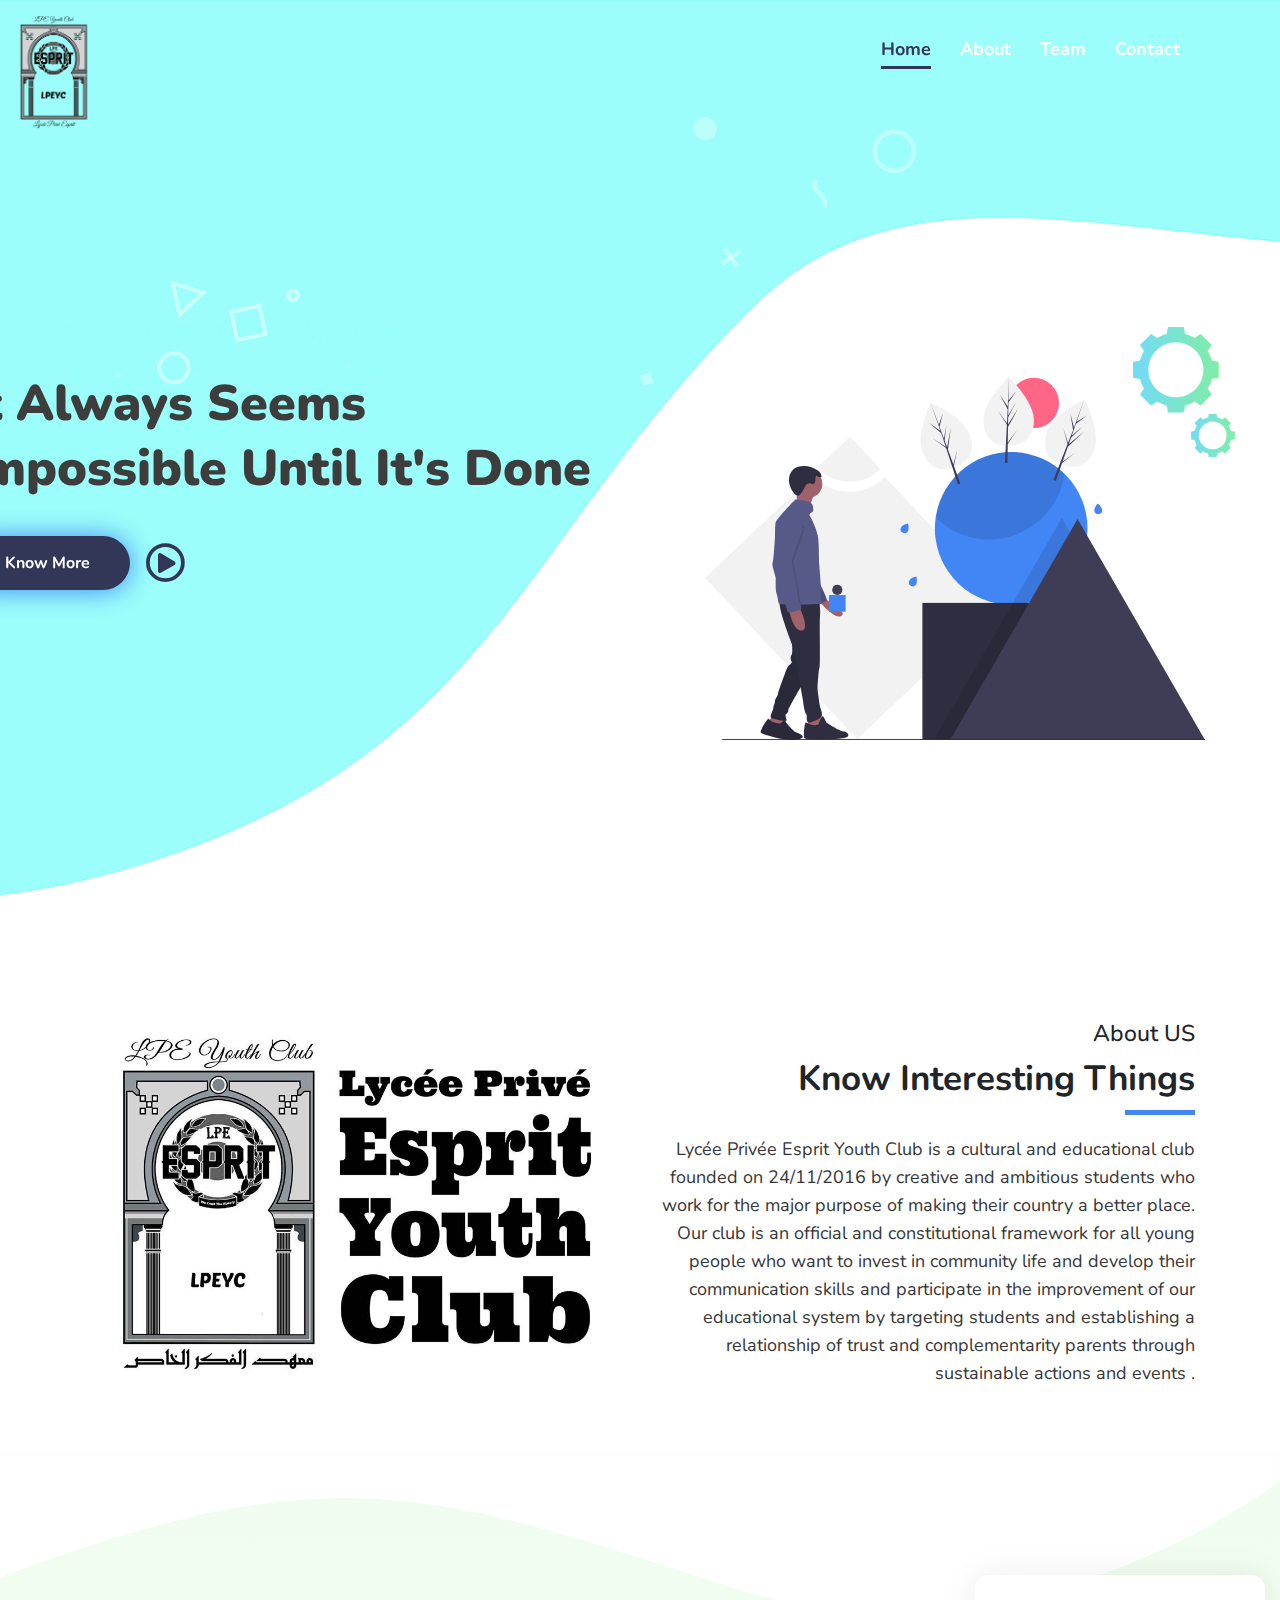
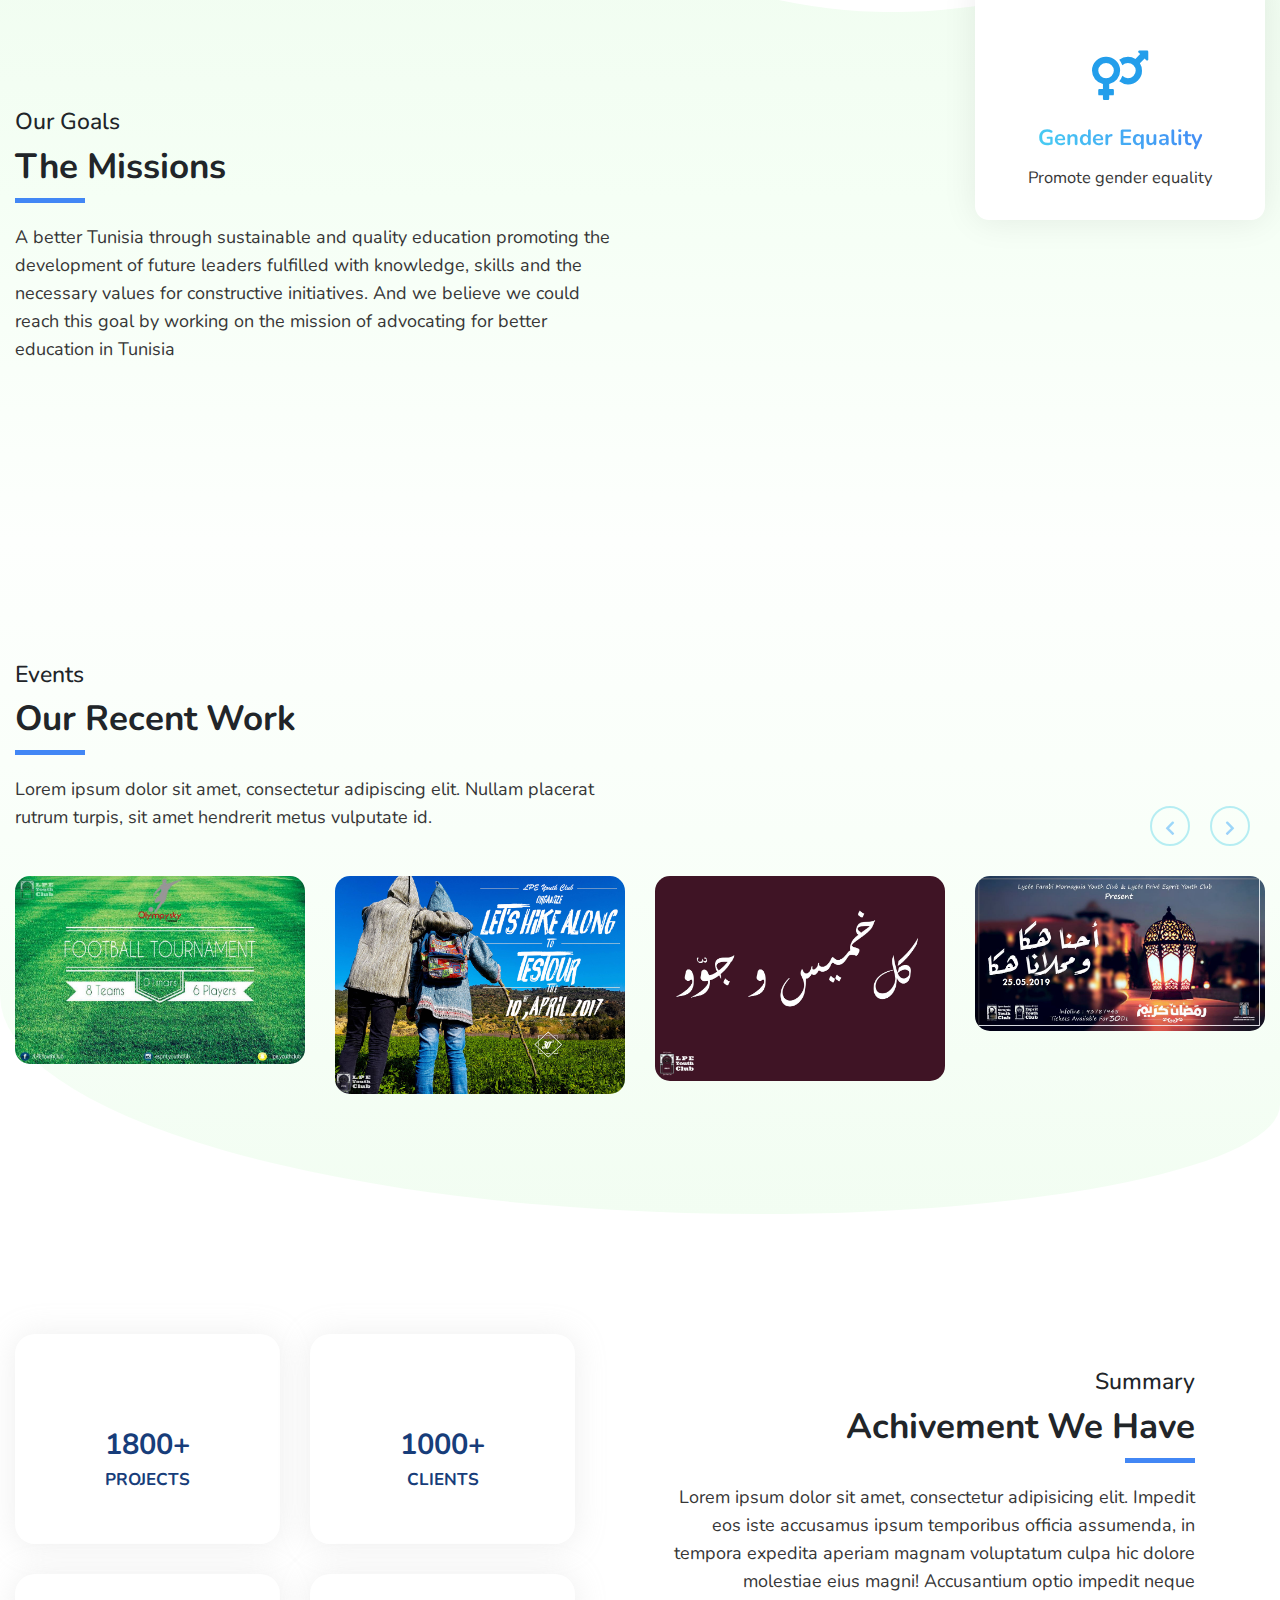
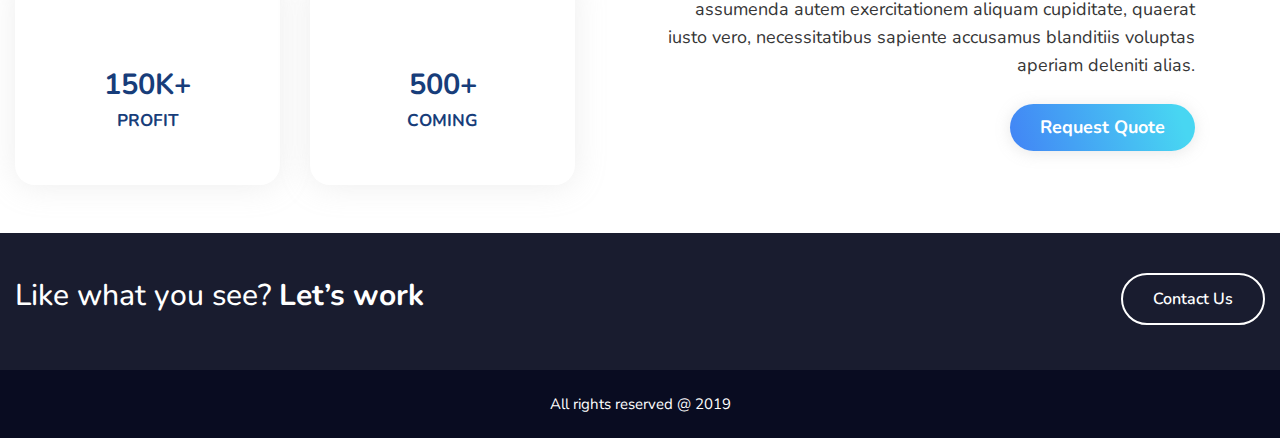
==== index.html @ d7cbd098 "First init" ====
<!doctype html>
<html lang="ZXX">

<head>
	<title>Lycée Privé ESPRIT Youth Club</title>
	<!-- Required meta tags -->
	<meta charset="utf-8">
	<meta name="viewport" content="width=device-width, initial-scale=1, shrink-to-fit=no">
	<meta name=description content="">
	<meta name=author content="">
	<link rel="icon" href="img/official/youth.jpg" type="image/png">
	<!-- Bootstrap CSS -->
	<link rel="stylesheet" href="css/bootstrap.min.css">
	<!-- Fontawesome CSS -->
	<link rel="stylesheet" href="https://use.fontawesome.com/releases/v5.2.0/css/all.css">
	<!-- Google Font -->
	<link href="https://fonts.googleapis.com/css?family=Nunito:400,700,900&display=swap" rel="stylesheet">
	<!-- Meanmenu css -->
	<link rel="stylesheet" href="css/meanmenu.css">
	<!-- Magnific css -->
	<script src="https://kit.fontawesome.com/4bcc59fdb7.js" crossorigin="anonymous"></script>
	<link rel="stylesheet" href="css/magnific-popup.min.css">
	<!-- Animation CSS -->
	<link href="css/aos.min.css" rel="stylesheet">
	<!-- Slick Carousel CSS -->
	<link href="css/slick.css" rel="stylesheet">
	<!-- Main CSS -->
	<link rel="stylesheet" href="style.css">
	<link rel="stylesheet" href="css/responsive.css">
</head>

<body>
	<!--[if lt IE 8]>
<p class="browserupgrade">You are using an <strong>outdated</strong> browser. Please <a href="http://browsehappy.com/">upgrade your browser</a> to improve your experience.</p>
<![endif]-->

	<!--  Preloader Start
========================-->
	<div id='preloader'>
		<div id='status'>
			<img src='img/loading.gif' alt='LOADING....!!!!!' />
		</div>
	</div>

	<!--=========== Main Header area ===============-->
	<header id="home">
		<div class="main-navigation">
			<div class="container">
				<div class="row">
					<!-- logo-area-->
					<div class="col-xl-2 col-lg-3 col-md-3">
						<div class="logo-area">
							<a href="index.html"><img src="img/logo.webp" alt=""></a>
						</div>
					</div>
					<!-- mainmenu-area-->
					<div class="col-xl-10 col-lg-9 col-md-9">
						<div class="main-menu f-right">
							<nav id="mobile-menu">
								<ul>
									<li>
										<a class="current" href="index.html">home</a>
									</li>
									<li>
										<a href="about-us.html">about</a>
									</li>
									<li>
										<a href="team.html">team</a>
									</li>
									<!-- dropdown menu-area-->
									<li>
										<a href="contact.html">contact</a>
									</li>
								</ul>
							</nav>
						</div>
						<!-- mobile menu-->
						<div class="mobile-menu"></div>
						<!--Search-->
						
					</div>
				</div>
			</div>
		</div>
	</header>
	<!-- =========Header Content Area=========== -->
	<section>
		<div class="header-content-area">
			<div class="container">
				<!--header pattern-->
				<div class="header-pattern-1">
					<img src="img/header-pattern-1.png" alt="">
				</div>
				<div class="header-pattern-2">
					<img src="img/header-pattern2.png" alt="">
				</div>
				<div class="header-animation-area">
					<div class="row">
						<div class="col-xl-12 col-lg-12 col-md-12">
							<!--header text-->
							<div class="intro-text">
								<h1 data-aos="slide-right" data-aos-anchor-placement="top-bottom" data-aos-delay="700" data-aos-duration="1200">It Always Seems<br>Impossible Until it's Done</h1>
								<div class="learnmore" data-aos="fade-in" data-aos-anchor-placement="top-bottom" data-aos-delay="1500" data-aos-duration="1200">
									<a href="#about" class="skill-btn">know more</a>
									<div class="learnmore2">
										<a href="https://www.youtube.com/watch?v=IMbG5et2pZw" class="skill-btn-youtube popup-youtube"><i class="far fa-play-circle"></i></a>
									</div>
								</div>
							</div>
						</div>
						<!--header artwork-->
						<div class="header-1-artwork">
							<div class="layer">
								<img src="img/official/home.svg" id="home" alt="">
								<div class="layer-3">
									<img src="img/spin.png" alt="">
								</div>
							</div>
						</div>
					</div>
				</div>
			</div>
		</div>
	</section>
	<!-- =========About Us Area=========== -->
	<section>
		<div class="home-about-area" id="about">
			<div class="container">
				<div class="row">
					<!--about image-->
					<div class="col-xl-6 col-lg-6 col-md-6">
						<div class="home-about-image">
							<img src="img/official/youth.jpg" alt="">
						</div>
					</div>
					<!--about text-->
					<div class="col-xl-6 col-lg-6 col-md-6">
						<div class="section-heading-1 home-about-text">
							<h4>About US</h4>
							<h3>Know interesting things</h3>
							<p>Lycée Privée Esprit Youth Club is a cultural and educational club founded on 24/11/2016 by creative and ambitious students who work for the major purpose of making their country a better place. Our club is an official and constitutional framework for all young people who want to invest in community life and develop their communication skills and participate in the improvement of our educational system by targeting students and establishing a relationship of trust and complementarity parents through sustainable actions and events . </p>
							<div class="e-pattern">
								<img src="img/expertise/e-pattern.png" alt="">
							</div>
						</div>
					</div>
				</div>
			</div>
		</div>
	</section>
	<!-- =========Service Area=========== -->
	<section>
		<div class="services-area">
			<svg id="curve" data-name="layer 1" xmlns="http://www.w3.org/2000/svg" viewbox="0 0 1416.99 174.01">
				<path class="cls-1" d="M0,280.8S283.66,59,608.94,163.56s437.93,150.57,808,10.34V309.54H0V280.8Z" transform="translate(0 -135.53)" />
			</svg>
			<div class="container">
				<div class="row">
					<div class="col-xl-6 col-lg-6 col-md-5 d-flex align-items-center">
						<!--service heading text-->
						<div class="section-heading-2 section-heading-2-p">
							<h4>our goals</h4>
							<h3>The missions</h3>
							<p>A better Tunisia through sustainable and quality education promoting the development of future leaders fulfilled with knowledge, skills and the necessary values for constructive initiatives. And we believe we could reach this goal by working on the mission of advocating for better education in Tunisia</p>
						</div>
					</div>
					<div class="col-xl-6 col-lg-6 col-md-7">
						<div class="row">
							<!--service box-->
							<div class="col-xl-6 col-lg-6 col-md-6 col-sm-6 d-flex align-items-center">
								<div class="single-service" data-aos="fadein" data-aos-anchor-placement="top-bottom" data-aos-delay="100" data-aos-duration="1000">
									<div class="service-icon">
										<i class="fas fa-book-open" style="font-size: 50px; color: #239eeb;"></i>									
									</div>
									<br>
									<div class="service-text">
										<h3>Quality Education</h3>
										<p>Soliciting diversity and innovation in the education system.</p>
									</div>
									<div class="servive-p-1">
										<img src="img/service/service-p-1.png" alt="">
									</div>
								</div>
							</div>
							<div class="col-xl-6 col-lg-6 col-md-6 col-sm-6 margin-top-sb-30">
								<div class="row">
									<!--service box-->
									<div class="col-xl-12">
										<div class="single-service">
											<div class="service-icon">
												<i class="fas fa-venus-mars" style="font-size: 50px; color: #239eeb;"></i>											
											</div>
											<br>
											<div class="service-text">
												<h3>Gender Equality</h3>
												<p>Promote gender equality</p>
											</div>
										</div>
									</div>
									<!--service box-->
									<div class="col-xl-12">
										<div class="single-service service-mt-30" data-aos="fadein" data-aos-anchor-placement="top-bottom" data-aos-delay="300" data-aos-duration="1000">
											<div class="service-icon">
												<i class="fas fa-equals" style="font-size: 50px; color: #239eeb;"></i>											
											</div>
											<br>
											<div class="service-text">
												<h3>Reduced Inequalities</h3>
												<p>Support equal opportunities</p>
											</div>
											<div class="servive-p-2">
												<img src="img/service/service-p-3.png" alt="">
											</div>
										</div>
									</div>
								</div>
							</div>
						</div>
					</div>
				</div>
			</div>
		</div>
	</section>
	<!-- =========Portfolio Area=========== -->
	<section>
		<div class="portfolio-area">
			<div class="container">
				<div class="row">
					<div class="col-xl-6 col-lg-6 col-md-6">
						<!--portfolio heading text-->
						<div class="section-heading-2 portfolio-pattern">
							<h4>Events</h4>
							<h3>Our Recent Work</h3>
							<p>Lorem ipsum dolor sit amet, consectetur adipiscing elit. Nullam placerat rutrum turpis, sit amet hendrerit metus vulputate id.</p>
							<div class="p-pattern">
								<img src="img/portfolio/p-pattern.png" alt="">
							</div>
						</div>
					</div>
				</div>
				<div class="row portfolio-item-slider">
					<!--single potfolio item-->
					<div class="single-portfolio-item">
						<img src="img/events/event1.jpg" alt="">
						<div class="portfolio-item-content">
							<div class="item-icon">
								<a href="https://www.facebook.com/events/1838899499683611/" target="_blank"><i class="fas fa-link"></i></a>
							</div>
							<div class="item-text">
								<h5>Football Tournament</h5>
							</div>
						</div>
					</div>
					<!--single potfolio item-->
					<div class="single-portfolio-item">
						<img src="img/events/event2.jpg" alt="">
						<div class="portfolio-item-content">
							<div class="item-icon">
								<a href="https://www.facebook.com/events/231874370618106/" target="_blank"><i class="fas fa-link"></i></a>
							</div>
							<div class="item-text">
								<h5>Hike Along</h5>
							</div>
						</div>
					</div>
					<!--single potfolio item-->
					<div class="single-portfolio-item">
						<img src="img/events/event3.jpg" alt="">
						<div class="portfolio-item-content">
							<div class="item-icon">
								<a href="https://www.facebook.com/events/1921710344825342/" target="_blank"><i class="fas fa-link"></i></a>
							</div>
							<center>
							<div class="item-text">
								<h5>كل خميس وجوو</h5>
							</div>
						</center>
						</div>
					</div>
					<!--single potfolio item-->
					<div class="single-portfolio-item">
						<img src="img/events/event5.jpg" alt="">
						<div class="portfolio-item-content">
							<div class="item-icon">
								<a href="https://www.facebook.com/events/2164615283587567/" target="_blank"><i class="fas fa-link"></i></a>
							</div>
							<div class="item-text">
								<h5>أحنا هكا و محلانا هكا</h5>
							</div>
						</div>
					</div>
					<!--single potfolio item-->
					<div class="single-portfolio-item">
						<img src="img/events/event1.jpg" alt="">
						<div class="portfolio-item-content">
							<div class="item-icon">
								<a href="https://www.facebook.com/events/1838899499683611/" target="_blank"><i class="fas fa-link"></i></a>
							</div>
							<div class="item-text">
								<h5>Football Tournament</h5>
							</div>
						</div>
					</div>
					<!--single potfolio item-->
					<div class="single-portfolio-item">
						<img src="img/events/event2.jpg" alt="">
						<div class="portfolio-item-content">
							<div class="item-icon">
								<a href="https://www.facebook.com/events/231874370618106/" target="_blank"><i class="fas fa-link"></i></a>
							</div>
							<div class="item-text">
								<h5>Hike Along</h5>
							</div>
						</div>
					</div>
					<!--single potfolio item-->
					<div class="single-portfolio-item">
						<img src="img/events/event3.jpg" alt="">
						<div class="portfolio-item-content">
							<div class="item-icon">
								<a href="https://www.facebook.com/events/1921710344825342/" target="_blank"><i class="fas fa-link"></i></a>
							</div>
							<center>
								<div class="item-text">
									<h5>كل خميس وجوو</h5>
								</div>
							</center>
						</div>
					</div>
					<!--single potfolio item-->
					<div class="single-portfolio-item">
						<img src="img/events/event5.jpg" alt="">
						<div class="portfolio-item-content">
							<div class="item-icon">
								<a href="https://www.facebook.com/events/2164615283587567/" target="_blank"><i class="fas fa-link"></i></a>
							</div>
							<div class="item-text">
								<h5>أحنا هكا و محلانا هكا</h5>
							</div>
						</div>
					</div>
				</div>
			</div>
		</div>
	</section>		
	<!-- =========Counter Area=========== -->
	<section>
		<div class="main-counter-area">
			<div class="container">
				<div class="row">
					<div class="col-xl-6">
						<div class="row counter-area-small">
							<!-- single-coutdown-->
							<div class="col-xl-6 col-lg-6 col-md-6 col-sm-6 single-count-item-mb">
								<div class="single-count-area"><img src="img/counter/manager.png" alt=""> <br> <span class="counter">1800</span><span>+</span>
									<p>projects</p>
								</div>
							</div>
							<!-- single-coutdown-->
							<div class="col-xl-6 col-lg-6 col-md-6 col-sm-6 single-count-item-mb">
								<div class="single-count-area"><img src="img/counter/chart.png" alt=""><br><span class="counter">1000</span><span>+</span>
									<p>clients</p>
								</div>
							</div>
							<!-- single-coutdown-->
							<div class="col-xl-6 col-lg-6 col-md-6 col-sm-6">
								<div class="single-count-area"> <img src="img/counter/coin.png" alt=""> <br> <span class="counter">150</span><span>k+</span>
									<p>profit</p>
								</div>
							</div>
							<!-- single-coutdown-->
							<div class="col-xl-6 col-lg-6 col-md-6 col-sm-6 margin-top-sb-30">
								<div class="single-count-area"> <img src="img/counter/theme.png" alt=""> <br> <span class="counter">500</span><span>+</span>
									<p>coming</p>
								</div>
							</div>
						</div>
					</div>
					<!-- section heading text-->
					<div class="col-xl-6 d-flex align-items-center">
						<div class="section-heading-1 home-counter-text">
							<h4>Summary</h4>
							<h3>Achivement we have</h3>
							<p>Lorem ipsum dolor sit amet, consectetur adipisicing elit. Impedit eos iste accusamus ipsum temporibus officia assumenda, in tempora expedita aperiam magnam voluptatum culpa hic dolore molestiae eius magni! Accusantium optio impedit neque assumenda autem exercitationem aliquam cupiditate, quaerat iusto vero, necessitatibus sapiente accusamus blanditiis voluptas aperiam deleniti alias.</p>
							<div class="section-button">
								<a href="#">Request quote</a>
							</div>
							<div class="e-pattern">
								<img src="img/expertise/e-pattern.png" alt="">
							</div>
						</div>
					</div>
				</div>
			</div>
		</div>
	</section>
	<!-- =========Testimonial Area=========== -->
	<!-- <section>
		<div class="testimonial-area">
			<div class="container">
				<div class="row">
					<div class="col-xl-12">
						<div class="section-heading-3">
							<h4>Testimonial</h4>
							<h3>What people say</h3>
						</div>
					</div>
				</div>
				<div class="row testimonial-slider">
					<div class="single-testimonial d-flex align-items-center">
						<div class="left-content">
							<div class="quotation">
								<img src="img/client/qoute.png" alt="">
							</div>
							<div class="testi-slider-text">
								<p> Lorem ipsum dolor sit amet, consectetur adipisicing elit. Officiis labore sapiente iste doloribus ducimus unde, veniam inventore eius aliquid ab ipsa laborum, architecto ea ut. Eligendi, aut delectus quia nemo animi.</p>
								<h4>Gary Love</h4>
								<h5>CEO,XYZ.com</h5>
							</div>
							<div class="right-quote">
								<img src="img/client/right-quote.png" alt="">
							</div>
						</div>
						<div class="right-content">
							<div class="testimonial-img">
								<img src="img/client/testimonial-1.jpg" alt="">
							</div>
						</div>
					</div>
					<div class="single-testimonial d-flex align-items-center">
						<div class="left-content">
							<div class="quotation">
								<img src="img/client/qoute.png" alt="">
							</div>
							<div class="testi-slider-text">
								<p> Lorem ipsum dolor sit amet, consectetur adipisicing elit. Officiis labore sapiente iste doloribus ducimus unde, veniam inventore eius aliquid ab ipsa laborum, architecto ea ut. Eligendi, aut delectus quia nemo animi.</p>
								<h4>Gary Done</h4>
								<h5>CEO,XYZ.com</h5>
							</div>
							<div class="right-quote">
								<img src="img/client/right-quote.png" alt="">
							</div>
						</div>
						<div class="right-content">
							<div class="testimonial-img">
								<img src="img/client/testimonial-2.jpg" alt="">
							</div>
						</div>
					</div>
					<div class="single-testimonial d-flex align-items-center">
						<div class="left-content">
							<div class="quotation">
								<img src="img/client/qoute.png" alt="">
							</div>
							<div class="testi-slider-text">
								<p> Lorem ipsum dolor sit amet, consectetur adipisicing elit. Officiis labore sapiente iste doloribus ducimus unde, veniam inventore eius aliquid ab ipsa laborum, architecto ea ut. Eligendi, aut delectus quia nemo animi.</p>
								<h4>Gary Dove</h4>
								<h5>CEO,XYZ.com</h5>
							</div>
							<div class="right-quote">
								<img src="img/client/right-quote.png" alt="">
							</div>
						</div>
						<div class="right-content">
							<div class="testimonial-img">
								<img src="img/client/testimonial-3.jpg" alt="">
							</div>
						</div>
					</div>
				</div>
			</div>
		</div>
	</section> -->
	<!-- =========Call to Action=========== -->
	<br>
	<br>
	<div class="callto-action">
		<div class="container">
			<div class="row">
				<div class="col-xl-8 col-lg-8 col-md-8 col-sm-7">
					<div class="callto-action-text">
						<h5>Like what you see? <span>Let’s work</span> </h5>
					</div>
				</div>
				<div class="col-xl-4 col-lg-4 col-md-4 col-sm-5">
					<div class="callto-action-btn">
						<a href="#">contact us</a>
					</div>
				</div>
			</div>
		</div>
	</div>
	<!-- =========Footer Area=========== -->
		<!--copyright-->
		<footer>
			<p>All rights reserved @  2019</p>
		</footer>
	</section>
	<!-- Jquery JS -->
	<script src="js/vendor/jquery-2.2.4.min.js"></script>
	<!-- Proper JS -->
	<script src="js/popper.min.js"></script>
	<!-- Bootstrap Js -->
	<script src="js/bootstrap.min.js"></script>
	<!-- Video popup Js -->
	<script src="js/magnific-popup.min.js"></script>
	<!-- Waypoint Up Js -->
	<script src="js/waypoints.min.js"></script>
	<!-- Counter Up Js -->
	<script src="js/counterup.min.js"></script>
	<!-- Meanmenu Js -->
	<script src="js/meanmenu.min.js"></script>
	<!-- Animation Js -->
	<script src="js/aos.min.js"></script>
	<!-- Filtering Js -->
	<script src="js/isotope.min.js"></script>
	<!-- Background Move Js -->
	<script src="js/jquery.backgroundMove.js"></script>
	<!-- Slick Carousel Js -->
	<script src="js/slick.min.js"></script>
	<!-- ScrollUp Js -->
	<script src="js/scrollUp.js"></script>
	<!-- Main Js -->
	<script src="js/main.js"></script>
</body>

</html>
---- style.css ----
/***********************************************
Template Name: COAGEX - Creative Agency Template
Author URL: https://themeforest.net/user/
Website: www..com
***********************************************/

/* TABLE OF CONTENTS:
----------------------------------------------------------------

--------------------------------------------------------------

1. Default Theme CSS
    1.1 Preloader
    1.2 Section Heading
    1.3 Section Button
    1.4 Section Pattern Animation

2. Menu Area CSS
    2.1 Menu CSS
    2.2 Drop Down Menu CSS
    2.3 Sticy Menu CSS
    2.4 Fullscreen Search CSS

3. Header Area CSS
	3.1 Header Pattern Image
	3.2 Header ArtWork Animation
	3.3 Intro Text
	3.4 Header Button

4. Home About Area CSS
	4.1 Home About Content

5. Service Area CSS
	5.1 Curve SVG
	5.2 Single Service Pattern
	5.3 Single Service Animation
	5.4 Single Service Text

6. Portfolio Area CSS
	6.1 Portfolio Pattern
	6.2 Portfolio Item
	6.3 Portfolio Item Arrow

7. Expertise Area CSS

8. Counter Area CSS
	8.1 Single Counter

9. Testimonial Area CSS
	9.1 Left Content
	9.2 Right Content
	9.3 Testimonial Arrow

10. Pricing Area CSS
	10.1 Single Price
	10.2 Single Price Button
	10.3 Price Pattern Animation

11. Blog Area CSS	
	11.1 Single Blog Image
	11.2 Single Blog PostDate
	11.3 Single Blog Content

12. Footer Area CSS
	12.1 Footer Social
	12.2 Footer Content
	12.3 Copyright Text


++++++OTHER PAGES++++++


13. Blog Details Page
	13.1 Blog Banner
	13.2 Blog Side
	13.3 Blog Search
	13.4 Blog Social Share
	13.5 Blog Author
	13.6 Blog Category
	13.7 Blog Tags
	13.8 Blog Comments
	13.9 Blog Comments Reply

14. Blog List Area CSS
	14.1 Blog Pagination

15. Team Area CSS
	15.1 Team Banner
	15.2 Team Content
	15.3 Team Social

16. Contact Us Area CSS
	16.1 Contact Us Banner
	16.2 Contact Pattern
	16.2 Contact Pattern
	16.3 Single Contact Info
	16.4 Contact Form
	16.5 Contact Form Button

17. Portfolio Area CSS
	17.1 Portfolio Banner
	17.2 Portfolio Content
	17.3 Portfolio Filtering

18. Portfolio Details Area CSS
	18.1 Project  Description
	18.2 Project  Technology
	18.3 Project  Slider

19. About Us Area CSS
	19.1 About Us Banner
	19.2 About Hero Text
	19.3 About Video
	19.4 About Video Icon
	19.5 About Counter
	19.6 About Section Content

20. 404 Area CSS

21. Call to Action
--------------------------------------------------------------

--------------------------------------------------------------*/

/*==================== 1. Default Theme CSS ===================*/

html,
body {
	height: 100%;
	font-family: 'Nunito', sans-serif;
	margin: 0px;
	padding: 0px
}

::-moz-selection {
	background: #4287f5;
	color: #fff;
	text-shadow: none;
}

::selection {
	background: #4287f5;
	color: #fff;
	text-shadow: none;
}

a:focus {
	outline: 0px solid
}

img {
	width: auto;
	height: auto
}

p {
	margin: 0;
	font-size: 18px;
	line-height: 28px;
	color: #363636;
}

h1,
h2,
h3,
h4,
h5,
h6 {
	margin: 0 0 10px;
}

a {
	-webkit-transition: all 0.3s ease 0s;
	transition: all 0.3s ease 0s;
	text-decoration: none;
}

a:hover {
	color: #6b6fff;
	text-decoration: none;
}

a:active,
a:hover {
	outline: 0 none;
}

ul {
	list-style: outside none none;
	margin: 0;
	padding: 0
}

.container {
	max-width: 1300px;
}

.default-margin-mt {
	margin-top: 30px
}

#scrollUp {
	bottom: 0;
	background: linear-gradient(238.45deg, #42D2FF 3.32%, #4287f5 98.6%);
	background-clip: border-box;
	-webkit-text-fill-color: transparent;
	-webkit-background-clip: text;
	right: 10px;
	text-align: center;
	-webkit-transition: all 0.5s ease 0s;
	transition: all 0.5s ease 0s;
	font-size: 45px;
}

/* 1.1 Preloader*/
#preloader {
	position: fixed;
	top: 0;
	left: 0;
	right: 0;
	bottom: 0;
	background-color: #F7F7F7;
	z-index: 99999999999999;
	height: 100%;
}

#status {
	position: absolute;
	left: 50%;
	top: 50%;
	width: 150px;
	height: 150px;
	padding: 0;
	-webkit-transform: translate(-50%, -50%);
	transform: translate(-50%, -50%);
	z-index: 99999999999999;
}

#status img {
	height: 150px;
	width: 150px;
}

/*1.2 Section Heading*/

.section-heading-1 h4 {
	font-size: 23px;
	text-transform: capitalize;
}

.section-heading-1 h3 {
	text-transform: capitalize;
	font-weight: 700;
	margin-bottom: 35px;
	position: relative;
	font-size: 35px;
	display: inline-block
}

.section-heading-1 h3:before {
	position: absolute;
	content: '';
	right: 0;
	bottom: -15px;
	background-color: #4287f5;
	height: 5px;
	width: 70px;
}

.section-heading-1 p {
	color: #363636
}

.section-heading-2 {
	padding-bottom: 45px
}

.section-heading-2-p {
	padding-bottom: 0 !important
}

.section-heading-2 h4 {
	font-size: 23px;
	text-transform: capitalize;
}

.section-heading-2 h3 {
	text-transform: capitalize;
	font-weight: 700;
	margin-bottom: 35px;
	position: relative;
	font-size: 35px;
	display: inline-block
}

.section-heading-2 h3:before {
	position: absolute;
	content: '';
	left: 0;
	bottom: -15px;
	background-color: #4287f5;
	height: 5px;
	width: 70px;
}

.section-heading-2 p {
	color: #363636
}

.section-heading-3 {
	padding-bottom: 45px;
	text-align: center
}

.section-heading-3 h4 {
	font-size: 23px;
	text-transform: capitalize;
}

.section-heading-3 h3 {
	text-transform: capitalize;
	font-weight: 700;
	margin-bottom: 35px;
	position: relative;
	font-size: 35px;
	display: inline-block
}

.section-heading-3 h3:before {
	position: absolute;
	content: '';
	left: 50%;
	bottom: -15px;
	background-color: #4287f5;
	height: 5px;
	width: 70px;
	transform: translateX(-50%)
}

/*1.3 Section Button*/
.section-button a {
	background: linear-gradient(253.52deg, #48D6F2 8.92%, #4287f5 96.59%);
	box-shadow: 0px 2px 15px rgba(164, 164, 164, 0.25);
	border-radius: 68px;
	color: #fff;
	padding: 10px 30px;
	font-weight: 700;
	font-size: 18px;
	text-transform: capitalize;
	margin-top: 25px;
	display: inline-block;
}

.section-button a:hover {
	background: linear-gradient(253.52deg, #4287f5 8.92%, #48D6F2 96.59%);
}

/*1.4 Section Pattern Animation*/
.e-pattern {
	position: absolute;
	right: 0px;
	top: -70px;
	z-index: -1
}

.e-pattern img {
	-webkit-animation: ep 3s linear infinite;
	animation: ep 3s linear infinite;
}

@keyframes ep {
	from {
		transform: translate(0, 0px);
	}

	65% {
		transform: translate(0, 30px);
	}

	to {
		transform: translate(0, -0px);
	}
}

/*=========2. Menu Area CSS==========*/
.main-navigation {
	width: 100%;
	background-color: transparent;
	position: absolute;
	left: 0;
	top: 0;
	z-index: 9;
}

.logo-area img {
	padding: 16px 0;
	width: 80px;
}

/*2.1 Menu CSS*/
.main-menu {
	margin-right: 85px;
}

.main-menu ul li {
	display: inline-block;
	margin-left: 25px;
	position: relative;
}

.main-menu ul li a {
	color: #fff;
	display: inline-block;
	text-transform: capitalize;
	font-size: 18px;
	line-height: 1;
	position: relative;
	font-weight: 700;
	padding: 40px 0;
	transition: .5s
}

.main-menu ul li a:hover {
	color: #505262;
}

.main-menu ul li a:before {
	content: '';
	position: absolute;
	width: 0px;
	height: 3px;
	background-color: #323657;
	left: 0;
	top: 67%;
	-webkit-transition: .7s;
	transition: .7s;
	mix-blend-mode: multiply
}

.main-menu ul li a:after {
	content: '';
	position: absolute;
	width: 0px;
	height: 3px;
	background-color: #323657;
	right: 0;
	top: 67%;
	-webkit-transition: .7s;
	transition: .7s;
	mix-blend-mode: multiply;
	z-index: 999
}

.main-menu ul li a.current:before {
	content: '';
	position: absolute;
	width: 50%;
	height: 3px;
	background-color: #323657;
	left: 0;
	top: 67%;
	-webkit-transition: .7s;
	transition: .7s;
	mix-blend-mode: multiply;

}

.main-menu ul li a.current:after {
	content: '';
	position: absolute;
	width: 50%;
	height: 3px;
	background-color: #323657;
	right: 0;
	top: 67%;
	-webkit-transition: .7s;
	transition: .7s;
	mix-blend-mode: multiply;
	z-index: 9
}

.main-menu ul li a.current {
	color: #323657;
}

.main-menu ul li a:hover:before {
	width: 50%;
	-webkit-transform: translateX(100%);
	transform: translateX(100%)
}

.main-menu ul li a:hover:after {
	width: 50%;
	-webkit-transform: translateX(100%);
	transform: translateX(-100%)
}

.f-right {
	float: right;
}

.mean-container .mean-nav {
	margin-top: 0;
	background: rgba(50, 54, 87, 0.9);
}

.main-menu ul li i {
	margin-left: 5px
}

#mobile-menu {
	display: block;
}

/*2.2 Drop Down Menu CSS*/
.main-menu ul li ul.dropdown {
	position: absolute;
	right: 0;
	top: 130%;
	width: 280px;
	background-color: #fff;
	-webkit-box-shadow: 0px 0px 20px rgba(20, 20, 20, 0.1);
	box-shadow: 0px 0px 20px rgba(20, 20, 20, 0.1);
	border: solid 3px transparent;
	border-image: linear-gradient(238.45deg, #4287f5 3.32%, #42D2FF 98.6%);
	border-image-slice: 1;
	opacity: 0;
	visibility: hidden;
	-webkit-transition: .5s;
	transition: .5s;
	padding: 15px
}

ul.dropdown li a:before {
	position: absolute;
	content: '';
	background-color: transparent;
	height: 0;
	left: 0;
	top: 0;
	opacity: 0
}

ul.dropdown li a:after {
	position: absolute;
	content: '';
	background-color: transparent;
	height: 0;
	right: 0;
	top: 0;opacity: 0
}

.main-menu ul li:hover ul.dropdown {
	top: 106%;
	opacity: 1;
	visibility: visible
}

.main-menu ul li ul.dropdown li a:hover {
	background: linear-gradient(238.45deg, #42D2FF 3.32%, #4287f5 98.6%);
	-webkit-text-fill-color: transparent;
	-webkit-background-clip: text
}

.main-menu ul li ul.dropdown li {
	display: block;
	margin-left: 15px
}

.main-menu ul li ul.dropdown li a {
	padding: 12px 0px;
	-webkit-transition: .5s;
	transition: .5s;
	position: relative;
	color: #646572;
	font-weight: 600
}

/*2.3 Sticy Menu CSS*/
/* 
.main-navigation.sticky {
	position: fixed;
	top: 0;
	left: 0;
	right: 0;
	width: 100%;
	z-index: 99;
	background: linear-gradient(270deg, #00B0E7 0%, #4287f5 100%);
	-webkit-box-shadow: 0px 0px 4px #016946;
	box-shadow: 0px 0px 50px #60636242;
	-webkit-transition: all 1s ease 0s;
	transition: all 1s ease 0s;
	-webkit-animation: sticky 1s;
	animation: sticky 1s;
} */

@-webkit-keyframes sticky {
	0% {
		top: -120px;
	}

	100% {
		top: 0;
	}
}

@keyframes sticky {
	0% {
		top: -120px;
	}

	100% {
		top: 0;
	}
}
.main-navigation-1{
	position: fixed;
	top: 0;
	left: 0;
	right: 0;
	width: 100%;
	z-index: 99;
	background: linear-gradient(270deg, #00B0E7 0%, #4287f5 100%);
	-webkit-box-shadow: 0px 0px 4px #016946;
	box-shadow: 0px 0px 50px #60636242;
	-webkit-transition: all 1s ease 0s;
	transition: all 1s ease 0s;
	-webkit-animation: sticky 1s;
	animation: sticky 1s;
}
/* body{
	scroll-behavior: smooth !important;
} */
/* 2.4 Fullscreen Search CSS*/

/*======= 3. Header Area CSS =========*/
.header-content-area {
	height: 100vh;
	width: 100%;
	background-repeat: no-repeat;
	background-image: url('img/header.png');
	background-attachment: fixed;
	background-size: cover;
	background-position: center;
	position: relative;
	display: -webkit-box;
	display: -ms-flexbox;
	display: flex;
	-webkit-box-pack: center;
	-ms-flex-pack: center;
	justify-content: center;
	-webkit-box-align: center;
	-ms-flex-align: center;
	align-items: center;
}

/*3.1 Header Pattern Image*/
.header-pattern-1 {
	position: absolute;
	left: 50%;
	top: 13%
}

.header-pattern-2 {
	position: absolute;
	left: 12%;
	top: 30%
}

.header-pattern-2 img {
	-webkit-animation: spin 10s linear infinite;
	animation: spin 10s linear infinite;
}

@-webkit-keyframes spin {
	100% {
		-webkit-transform: rotate(360deg);
	}
}

@keyframes spin {
	100% {
		-webkit-transform: rotate(360deg);
		transform: rotate(360deg);
	}
}

/*3.2 Header ArtWork Animation */
.header-animation-area {
	position: relative;
	margin-left: -50px !important;
}

.header-1-artwork {
	position: absolute;
	right: 60px;
	bottom: -150px;
	
}
#home{
	width: 500px !important;
}
.layer {
	position: relative;
	z-index: -1
}

.layer-1 {
	position: absolute;
	left: -40px;
	bottom: 0px;
}

.layer-2 {
	position: absolute;
	right: -55px;
	bottom: 0px;
}

.layer-3 {
	position: absolute;
	right: -30px;
	top: -50px;
	z-index: -1;
}

.layer-3 img {
	-webkit-animation: spin 10s linear infinite;
	animation: spin 10s linear infinite;
}

@-webkit-keyframes spin {
	100% {
		-webkit-transform: rotate(360deg);
	}
}

@keyframes spin {
	100% {
		-webkit-transform: rotate(360deg);
		transform: rotate(360deg);
	}
}

/*3.3 Intro Text*/
.intro-text {
	text-align: left;
	padding-top: 60px;
}

.intro-text-2 {
	text-align: right;
	padding-top: 150px;
}

.intro-text h1 {
	text-transform: capitalize;
	font-size: 50px;
	line-height: 65px;
	color: #3e3d3d;
	margin-bottom: 10px;
	font-weight: 900;
}

/*3.4 Header Button */
.learnmore {
	margin-top: 25px;
	position: relative;
	display: inline-block
}

.learnmore2 {
	position: absolute;
	right: -55px;
	top: 7px;
	z-index: 9;
 display: inline-block;
}

.learnmore .skill-btn {
	background: #323657;
	-webkit-box-shadow: 0px 1px 26px #4287f5;
	box-shadow: 0px 1px 26px #4287f5;
	border-radius: 50px;
	text-decoration: none;
	color: #fff;
	text-transform: capitalize;
	display: inline-block;
	padding: 15px 40px;
	-webkit-transition: .5s;
	transition: .5s;
	font-size: 16px;
	font-weight: 700;
}

.skill-btn-youtube i {
	color: #323657;
	font-size: 40px;
	transition: .5s
}

.skill-btn-youtube i:hover {
	color: #fff
}

.learnmore .skill-btn:hover {
	color: #323657;
	background-color: #fff
}

/*========= 4. Home About Area CSS =========*/
.home-about-area {
	padding: 120px 0 60px 0;
	background-color: #fff;
}

/*4.1 Home About Content*/
.home-about-image {
	text-align: right
}

.home-about-image img {
	width: 88%
}

.home-about-text {
	text-align: right;
	padding-right: 70px;
	position: relative;
	top: -100;
	z-index: 1
}

/*========= 5. Service Area CSS ==========*/
.services-area {
	padding: 120px 0 45px 0;
	background: linear-gradient(to top, #FDFFFD, #F5FFF5, rgba(202, 245, 202, 0.3));
	position: relative;
}

/*5.1 Curve SVG*/
#curve {
	position: absolute;
	top: 0;
	left: 0;
	transform: rotate(180deg);
}

#curve path {
	fill: #fff
}

.single-service {
	background: #FFFFFF;
	box-shadow: 0px 1px 35px rgba(0, 0, 0, 0.08);
	border-radius: 14px;
	text-align: center;
	padding: 75px 30px 30px 30px;
	position: relative;
	z-index: 1
}

/*5.2 Single Service Pattern*/
.servive-p-1 {
	position: absolute;
	top: -80px;
	left: -50px;
}

.servive-p-2 {
	position: absolute;
	bottom: -23px;
	left: -128px;
}

/*5.3 Single Service Animation*/
.servive-p-1 img {
	-webkit-animation: sp 3s linear infinite;
	animation: sp 3s linear infinite;
}

.servive-p-2 img {
	-webkit-animation: sp 3s linear infinite;
	animation: sp 3s linear infinite;
}

@keyframes sp {
	from {
		transform: translate(0, 0px);
	}

	65% {
		transform: translate(0, 30px);
	}

	to {
		transform: translate(0, -0px);
	}
}

/*5.4 Single Service Text*/
.service-text h3 {
	background: linear-gradient(253.52deg, #4287f5 8.92%, #48D6F2 96.59%);
	background-clip: border-box;
	-webkit-text-fill-color: transparent;
	-webkit-background-clip: text;
	font-size: 22px;
	font-weight: 700;
	margin-bottom: 15px
}

.service-text p {
	font-size: 16.5px;
	line-height: 24px
}

.service-icon img {
	height: 60px;
	margin-bottom: 20px
}

.service-mt-30 {
	margin-top: 30px
}

/*=========6. Portfolio Area CSS==========*/

.portfolio-area {
	padding: 120px 0;
	background: -webkit-linear-gradient(to bottom, #FDFFFD, #F5FFF5A8, #a3f2a324);
	background: linear-gradient(to bottom, #FDFFFD, #F5FFF5A8, #a3f2a324);
	border-bottom-left-radius: 73% 40%;
	border-bottom-right-radius: 50% 20%;
}

/*6.1 Portfolio Pattern*/
.portfolio-pattern {
	position: relative;
	z-index: 1
}

.p-pattern {
	position: absolute;
	top: 0;
	right: 100px;
	z-index: -1
}

.p-pattern img {
	-webkit-animation: pp 3s linear infinite;
	animation: pp 3s linear infinite;
}

@keyframes pp {
	from {
		transform: translate(0, 0px);
	}

	65% {
		transform: translate(0, 30px);
	}

	to {
		transform: translate(0, -0px);
	}
}

.portfolio-button-area {
	text-align: right
}

.single-portfolio-item img {
	border-radius: 15px;
	width: 100%
}

/*6.2 Portfolio Item*/
.single-portfolio-item {
	position: relative;
	margin: 0 15px
}

.single-portfolio-item:last-child {
	margin-right: 0px
}

.single-portfolio-item:hover .portfolio-item-content {
	visibility: visible;
	opacity: 1;
	transform: scale(1)
}

.portfolio-item-content {
	position: absolute;
	left: 3%;
	top: 3%;
	width: 94%;
	height: 94%;
	background-color: rgba(255, 255, 255, 0.95);
	transition: .6s;
	visibility: hidden;
	opacity: 0;
	transform: scale(.7);
	border-radius: 10px
}

.item-icon {
	position: absolute;
	left: 50%;
	top: 35%;
	transform: translate(-50%, -50%);
}

.item-icon i {
	background-color: #D7D7D7;
	color: #fff;
	font-size: 30px;
	height: 60px;
	width: 60px;
	text-align: center;
	line-height: 60px;
	border-radius: 50%;
	transition: .5s
}

.item-icon i:hover {
	background-color: #4287f5
}

.item-text {
	position: absolute;
	bottom: 10px;
	left: 0;
	padding: 20px;
}

.item-text h5 {
	background: linear-gradient(253.52deg, #4287f5 8.92%, #48D6F2 96.59%);
	background-clip: border-box;
	background-clip: border-box;
	-webkit-text-fill-color: transparent;
	-webkit-background-clip: text;
	font-weight: 700;
	font-size: 22px
}

.item-text p {
	font-size: 16px;
	line-height: 22px
}

/*6.3 Portfolio Item Arrow*/
.left-arrow {
	position: absolute;
	right: 90px;
	top: -70px;
	width: 40px;
	height: 40px;
	border-radius: 50%;
	line-height: 40px;
	text-align: center;
	border: 2px solid #75DDED;
	background: linear-gradient(238.45deg, #42D2FF 3.32%, #4287f5 98.6%);
	background-clip: border-box;
	-webkit-text-fill-color: transparent;
	-webkit-background-clip: text;
	cursor: pointer;
	opacity: .5;
	transition: .5s
}

.right-arrow {
	position: absolute;
	right: 30px;
	top: -70px;
	width: 40px;
	height: 40px;
	border-radius: 50%;
	line-height: 40px;
	text-align: center;
	border: solid 2px #75DDED;
	background: linear-gradient(238.45deg, #42D2FF 3.32%, #4287f5 98.6%);
	background-clip: border-box;
	-webkit-text-fill-color: transparent;
	-webkit-background-clip: text;
	cursor: pointer;
	opacity: .5;
	transition: .5s
}

.right-arrow:hover {
	opacity: 1
}

.left-arrow:hover {
	opacity: 1
}

/*========= 7. Expertise Area CSS==========*/
.expertise-area {
	padding: 120px 0;
	background-color: #fff
}

.expertise-image img {
	width: 100%
}

.home-expertise-text {
	text-align: right;
	padding-right: 70px;
	position: relative;
	z-index: 1
}

/*========= 8. Counter Area CSS==========*/
.main-counter-area {
	padding: 120px 0 0px 0;
}

/*8.1 Single Counter*/
.single-count-area {
	background-color: #fff;
	box-shadow: 0px 1px 31px rgba(187, 187, 187, 0.25);
	border-radius: 20px;
	font-weight: 700;
	text-transform: uppercase;
	text-align: center;
	padding: 50px 0 !important
}

.single-count-item-mb {
	margin-bottom: 30px
}

.home-counter-text {
	text-align: right;
	padding-right: 70px;
	position: relative;
	z-index: 1
}

.single-count-area span {
	font-size: 29px;
	color: #173D7A !important;
	margin-top: 15px;
	display: inline-block;
}

.single-count-area p {
	font-size: 17px;
	color: #173D7A
}

.counter-area-small {
	padding-right: 50px
}

/*========= 9. Testimonial Area CSS==========*/
.client-area {
	background-color: #F7FFF7;
	padding: 70px
}

.testimonial-area {
	padding: 120px 0;
	background: -webkit-linear-gradient(to bottom, #FDFFFD, #F5FFF5A8, #a3f2a324);
	background: linear-gradient(to bottom, #FDFFFD, #F5FFF5A8, #a3f2a324);
	border-bottom-left-radius: 50% 20%;
	border-bottom-right-radius: 50% 20%;
}

/*9.1 Left Content*/
.left-content {
	float: left;
	width: 70%;
	position: relative
}

.testi-slider-text {
	margin-top: 30px;
	padding: 0 0 0 15px;
}

.right-quote {
	position: absolute;
	right: 0;
	top: 0;
	z-index: -1
}

.quotation {
	padding-left: 15px
}

.testi-slider-text h4 {
	font-size: 22px;
	font-weight: 700;
	margin-top: 20px
}

.testi-slider-text h5 {
	text-transform: capitalize;
	font-size: 18px
}

/*9.2 Right Content*/
.right-content {
	overflow: hidden;
	width: 30%;
}

.testimonial-img {
	text-align: right
}

.testimonial-img img {
	width: 80%;
	display: inline;
	border-radius: 68% 68% 2% 68% / 35% 50% 0 38%;
	animation: morph 2s ease-in-out infinite both alternate;
}

@keyframes morph {
	0% {
		border-radius: 42% 58% 70% 30% / 45% 45% 55% 55%;
	}

	100% {
		border-radius: 2% 68% 68% 68% / 35% 50% 0 35%
	}
}

@keyframes spin {
	to {
		transform: rotate(1turn);
	}
}

/*9.3 Testimonial Arrow*/
.left-arrow-2 {
	position: absolute;
	left: 15px;
	bottom: 0px;
	width: 40px;
	height: 40px;
	border-radius: 50%;
	line-height: 40px;
	text-align: center;
	border: 2px solid #75DDED;
	background: linear-gradient(238.45deg, #42D2FF 3.32%, #4287f5 98.6%);
	background-clip: border-box;
	-webkit-text-fill-color: transparent;
	-webkit-background-clip: text;
	cursor: pointer;
	opacity: .5;
	transition: .5s;
	z-index: 9
}

.right-arrow-2 {
	position: absolute;
	left: 75px;
	bottom: 0px;
	width: 40px;
	height: 40px;
	border-radius: 50%;
	line-height: 40px;
	text-align: center;
	border: 2px solid #75DDED;
	background: linear-gradient(238.45deg, #42D2FF 3.32%, #4287f5 98.6%);
	background-clip: border-box;
	-webkit-text-fill-color: transparent;
	-webkit-background-clip: text;
	cursor: pointer;
	opacity: .5;
	transition: .5s
}

.right-arrow-2:hover {
	opacity: 1
}

.left-arrow-2:hover {
	opacity: 1
}

/*========= 10. Pricing Area CSS =========*/
.pricing-plan-area {
	padding: 120px 0;
	background-color: #fff
}

/*10.1 Single Price*/
.single-price {
	background: #fbfbfb;
	box-shadow: 0px 4px 25px rgba(36, 35, 35, 0.09);
	border-radius: 20px;
	position: relative;
	transition: .6s;
}

.single-price.active-s {
	background: #FFFFFF;
	box-shadow: 0px 4px 25px rgba(0, 0, 0, 0.09);
	border-radius: 20px;
	transform: translateY(-10px)
}

.single-price:hover {
	background-color: #fff;
	box-shadow: 0px 4px 25px rgba(0, 0, 0, 0.09);
}

.single-price:hover .package h3 {
	background: linear-gradient(180deg, #4287f5 0%, #48D6F2 229.46%);
}

.single-price:hover .price-button a {
	background: linear-gradient(252.64deg, #48D6F2 8.92%, #4287f5 96.59%);
}

.package h3 {
	background: #F5F5F5;
	border-radius: 20px 20px 0px 0px;
	text-align: center;
	padding: 30px 0;
	color: #173D7A;
	font-weight: 700;
	font-size: 32px;
	transition: .2s
}

.package.active-h h3 {
	background: linear-gradient(180deg, #4287f5 0%, #48D6F2 229.46%);
	color: #fff;
	padding: 35px 0
}

.price-qoute {
	padding: 10px 0 5px 50px
}

.price-qoute h2 {
	color: #173D7A;
	font-size: 30px;
	margin-top: 10px;
	font-weight: 900
}

.price-qoute h2 span {
	font-size: 27px;
	font-weight: 700
}

.price-details {
	padding: 0 50px
}

.price-details ul li {
	line-height: 40px;
	color: #5c5e71;
	font-size: 17px
}

.price-details ul i {
	color: #a0e0a0;
	margin-right: 10px
}

/*10.2 Single Price Button*/
.price-button {
	text-align: center
}

.price-button a {
	background: #FFFFFF;
	box-shadow: 0px 2px 15px rgba(214, 214, 214, 0.25);
	border-radius: 68px;
	color: #173D7A;
	text-shadow: 0px 0px 0px rgba(0, 0, 0, 0.25);
	padding: 13px 30px;
	display: inline-block;
	margin: 30px 0;
	font-weight: 700;
}

.price-button.active-b a {
	background: linear-gradient(252.64deg, #48D6F2 8.92%, #4287f5 96.59%);
	color: #fff;
}

/*10.3 Price Pattern Animation*/
.price-pattern {
	position: absolute;
	right: 30px;
	top: 130px;
	transform: rotate(120deg);
}

.price-pattern img {
	-webkit-animation: ptp 3s linear infinite;
	animation: ptp 3s linear infinite;
}

@keyframes ptp {
	from {
		transform: translate(0, 0px);
	}

	65% {
		transform: translate(0, 30px);
	}

	to {
		transform: translate(0, -0px);
	}
}

/*========= 11. Blog Area CSS==========*/
.home-blog-area {
	background-color: #F7FFF7;
	padding: 120px 0;
}

/*11.1 Single Blog Image*/
.s-blog-image {
	position: relative;
	overflow: hidden
}

.home-single-blog:hover .s-blog-image img {
	transform: scale(1.1)
}

.s-blog-image img {
	width: 100%;
	transition: .5s;
	transform: scale(1)
}

/*11.2 Single Blog PostDate*/
.blog-post-date {
	position: absolute;
	right: 0;
	top: 30px;
	background: linear-gradient(255.91deg, #4287f5 5.33%, #4EDAE5 92.37%);
	border-radius: 30px 0px 0px 30px;
	background: linear-gradient(255.91deg, #4287f5 5.33%, #4EDAE5 92.37%);
	border-radius: 30px 0px 0px 30px;
	color: #fff;
	width: 80px;
	height: 40px;
	font-weight: 700;
	text-transform: capitalize;
	line-height: 40px;
	text-align: center;
	transition: .5s
}

.s-blog-image:hover .blog-post-date {
	width: 95px;
}

/*11.3 Single Blog Content*/
.s-blog-content {
	margin-top: 25px
}

.s-blog-content h4 {
	font-weight: 700;
	color: #323657;
	text-transform: capitalize;
}

.s-blog-content a {
	font-weight: 700;
	display: inline-block;
	color: #42D2FE;
	margin-top: 5px;
	margin-bottom: 10px
}

.s-blog-content a:hover {
	background: linear-gradient(238.45deg, #4287f5 3.32%, #42D2FF 98.6%);
	background-clip: border-box;
	-webkit-text-fill-color: transparent;
	-webkit-background-clip: text;
}

/*========= 11. Footer Area CSS ==========*/

.big-footer {
	background-color: #151723;
	padding: 120px 0;
	background-image: url('img/./f-pattern.png');
}

#footer-fixed {
	width: 100%;
}

.footer-logo img {
	width: 200px
}

.footer-logo p {
	color: #fff;
	line-height: 26px;
	font-size: 16px;
	margin-top: 10px;
	margin-bottom: 15px;
}

/*12.1 Footer Social*/
.social ul li {
	display: inline-block;
	margin-right: 15px
}

.social ul li:last-child {
	margin-right: 0
}

.social ul li a {
	display: inline-block;
	color: #ffffff;
	font-size: 20px;
	text-align: center;
	-webkit-transition: .5s;
	transition: .5s;
}

.social ul li a:hover {
	color: #85FF7F
}

/*12.2 Footer Content*/
.footer-heading h3 {
	color: #fff;
	font-size: 20px;
	font-weight: 600;
	text-transform: capitalize;
	margin-top: 5px
}

.footer-content ul {
	margin-top: 30px
}

.footer-content.footer-cont-mar-40 ul {
	margin-top: 0px
}

.footer-content ul li a {
	color: #efefef;
	font-size: 16px;
	text-transform: capitalize;
	line-height: 30px;
}

.footer-content ul li a:hover {
	color: #85FF7F
}

.footer-content form {
	margin-top: 20px
}

.footer-content form input#leadgenaration {
	background-color: transparent;
	border: none;
	border-bottom: 1px solid #fff;
	color: #fff;
	padding: 15px 0px;
	margin-bottom: 30px;
	-webkit-transition: .5s;
	transition: .5s;
	display: block;
	width: 100%
}

.footer-content form input#subscribe {
	background: linear-gradient(252.62deg, #48D6F2 8.92%, #4287f5 96.59%);
	box-shadow: 0px 2px 15px rgba(164, 164, 164, 0.25);
	border-radius: 68px;
	border: none;
	color: #fff;
	padding: 10px 25px;
	cursor: pointer;
	-webkit-transition: all .5s;
	transition: all .5s;
	font-size: 15px;
	-webkit-transition: .5s;
	transition: .5s
}

.footer-content form input#subscribe:hover {
	background: linear-gradient(252.62deg, #4287f5 8.92%, #48D6F2 96.59%)
}

.footer-content form input#leadgenaration:focus {
	padding: 15px 10px;
}

/*12.3 Copyright Text*/
footer {
	background-color: #090c21;
	text-align: center;
	padding: 20px 0;
	width: 100%;
}

footer p {
	margin: 0;
	color: #fff;
	font-size: 15px
}

/*============= 13. Blog Details Page ==============*/
/*13.1 Blog Banner*/

.blog-hero-banner {
	background-image: url(img/blog/blog-bg.jpg);
	width: 100%;
	height: 50vh;
	background-position: center;
	background-size: cover;
	position: relative;
}

.blog-hero-banner:before {
	content: '';
	position: absolute;
	left: 0;
	top: 0;
	width: 100%;
	height: 100%;
	background-color: rgba(0, 0, 0, 0.45);
}

.blog-hero-banner-text {
	position: absolute;
	left: 0;
	top: 55%;
	right: 0;
	text-align: center;
	-webkit-transform: translateY(-50%);
	transform: translateY(-50%)
}

.blog-hero-banner h1 {
	color: #fff;
	text-transform: capitalize;
	font-weight: 700;
	font-size: 40px;
}

.blog-hero-banner p {
	color: #fff;
}

.blog-body {
	background-color: #fff
}

.blog-area {
	padding: 120px 0;
}

/*13.2 Blog Side*/
.left-side {
	padding: 60px 20px 20px 0px
}

.right-side {
	padding: 60px 0px 20px 20px
}

.left-side-2 {
	padding: 60px 20px 20px 0px
}

.right-side-2 {
	padding: 60px 0px 20px 20px
}

.blog-post-heading h1 {
	font-size: 37px;
	color: #363636;
	text-transform: capitalize;
	margin-top: 0;
	font-weight: 700
}

.blog-post-heading span {
	font-weight: 700;
	text-transform: capitalize;
}

/*13.3 Blog Search*/
.blog-search input {
	width: 100%;
	background-color: #F9F9F9;
	border: none;
	padding: 15px 10px;
	position: relative
}

.blog-search-icon-small {
	position: absolute;
	top: 72px;
	right: 30px;
	background: none;
	border: none;
	color: #ddd;
	font-size: 20px;
	cursor: pointer
}

.blog-body-content {
	padding: 30px 0
}

.blog-body-content p {
	font-size: 16.5px;
	line-height: 28px !important
}

.blog-inner {
	padding: 30px 0
}

.blog-inner img {
	width: 100%
}

/*13.4 Blog Social Share*/
.blog-share {
	margin-top: 30px;
}

.blog-share h4 {
	font-size: 21px;
	font-weight: 600;
	text-transform: capitalize;
	margin-bottom: 15px
}

.blog-share ul {
	margin-top: 20px
}

.blog-share ul li {
	display: inline-block;
	margin-right: 8px;
}

.blog-share ul li a {
	display: inline-block;
	background: linear-gradient(252.62deg, #48D6F2 8.92%, #4287f5 96.59%);
	color: #fff;
	height: 30px;
	width: 30px;
	line-height: 30px;
	border-radius: 50%;
	text-align: center;
	font-size: 15px
}

/*13.5 Blog Author*/
.author-profile {
	margin-top: 40px
}

.author-profile h3 {
	font-size: 18px;
	font-weight: 600;
	text-transform: capitalize;
	margin: 0;
	padding-bottom: 10px;
	color: #363636;
	padding-left: 20px
}

.author-content {
	background-color: #F9F9F9;
	padding: 20px
}

.author-profile img {
	width: 100%;
	margin-bottom: 30px;
}

.author-profile h4 {
	margin-bottom: 0;
	font-size: 18px;
	font-weight: 600;
	text-transform: capitalize;
	color: #363636;
}

.author-profile span {
	text-transform: capitalize;
	font-size: 16px;
}

.author-profile p {
	font-size: 15.5px;
	margin-top: 10px;
	line-height: 27px;
}

/*13.6 Blog Category*/
.main-category {
	margin-top: 40px
}

.main-category h3 {
	font-size: 18px;
	font-weight: 600;
	text-transform: capitalize;
	margin: 0;
	padding-bottom: 10px;
	color: #363636;
	padding-left: 20px
}

.category-list {
	background-color: #F9F9F9;
	padding: 20px
}

.category-list ul li {
	padding: 11px 0;
	border-bottom: 1px solid #ebebeb;
	color: #212121;
	font-size: 15px
}

.category-list ul li:last-child {
	border-bottom: none;
	padding-bottom: 0
}

.category-list ul li:first-child {
	padding-top: 0
}

.category-list ul li a {
	color: #363636;
	font-size: 15px;
	text-transform: capitalize;
}

.category-list ul li a:hover {
	background: linear-gradient(238.45deg, #42D2FF 3.32%, #4287f5 98.6%);
	background-clip: border-box;
	-webkit-text-fill-color: transparent;
	-webkit-background-clip: text;
}


/*13.7 Blog Tags*/
.main-tags {
	margin-top: 40px
}

.main-tags h3 {
	font-size: 18px;
	font-weight: 600;
	text-transform: capitalize;
	margin: 0;
	padding-bottom: 10px;
	color: #363636;
	padding-left: 20px
}

.tag-list {
	background-color: #F9F9F9;
	padding: 20px
}

.tag-list ul li {
	display: inline-block;
	margin: 5px
}

.tag-list ul li a {
	padding: 5px;
	font-size: 15px;
	color: #363636;
	display: inline-block;
	border: 1px solid #ebebeb;
	text-transform: capitalize;
}

.tag-list ul li a:hover {
	background: linear-gradient(252.62deg, #48D6F2 8.92%, #4287f5 96.59%);
	border: 1px solid transparent
}

/*13.8 Blog Comments*/
.single-comment {
	margin-bottom: 25px;
	display: block
}

.single-comment:last-child {
	margin-bottom: 0
}

.comment-heading h4 {
	font-size: 21px;
	margin: 40px 0;
	font-weight: 600;
	text-transform: capitalize;
}

.image-box {
	float: left;
	margin-right: 20px
}

.image-box img {
	width: 80px;
	height: 80px
}

.text-box {
	overflow: hidden
}

.text-box p {
	font-size: 16px;
	line-height: 26px;
	margin: 0
}

/*13.9 Blog Comments Reply*/
.text-box a.replay {
	background-color: #F9F9F9;
	color: #212121;
	padding: 2px 11px;
	display: inline-block;
	text-transform: capitalize;
	font-size: 13px;
	margin-top: 10px;
}

.text-box a.replay:hover {
	background: linear-gradient(252.62deg, #48D6F2 8.92%, #4287f5 96.59%);
}

.nesting-reply {
	margin-top: 30px;
	overflow: hidden;
}

.nesting-reply img {
	width: 60px;
	height: 60px
}

.nesting-reply a.replay {
	background-color: #F9F9F9;
	color: #212121;
	padding: 2px 9px;
	display: inline-block;
	text-transform: capitalize;
	font-size: 13px;
	margin-top: 10px;
}

.comment-field input {
	width: 100%;
	background-color: #F8F8F8;
	margin-bottom: 20px;
	padding: 10px;
	border: none
}

.comment-field textarea {
	width: 100%;
	background-color: #F8F8F8;
	margin-bottom: 10px;
	border: none;
	padding: 10px
}

.comment-field #postcomment {
	background: linear-gradient(253.52deg, #48D6F2 8.92%, #4287f5 96.59%);
	border-radius: 68px;
	color: #fff;
	padding: 10px 30px;
	font-weight: 700;
	font-size: 18px;
	text-transform: capitalize;
	margin-top: 25px;
	display: inline-block;
	border: none;
	cursor: pointer
}

.comment-field #postcomment:hover {
	background: linear-gradient(253.52deg, #4287f5 8.92%, #48D6F2 96.59%);
}

/*=========== 14. Blog List Area CSS =============*/
.blog-hero-home {
	background-image: url(img/blog/blog-home.jpg);
	width: 100%;
	height: 50vh;
	background-position: center;
	background-size: cover;
	position: relative;
}

.blog-hero-home:before {
	content: '';
	position: absolute;
	left: 0;
	top: 0;
	width: 100%;
	height: 100%;
	background-color: rgba(0, 0, 0, 0.45);
}

.blog-home-text {
	position: absolute;
	left: 0;
	top: 55%;
	right: 0;
	text-align: center;
	-webkit-transform: translateY(-50%);
	transform: translateY(-50%)
}

.blog-home-text h1 {
	color: #fff;
	text-transform: capitalize;
	font-weight: 700;
	font-size: 40px;
}

.blog-home-text p {
	color: #F9F9F9;
}

.main-blog-list {
	padding: 120px 0;
}


/*14.1 Blog Pagination*/
.next-previous-page {
	margin: 60px 0 0 0
}

.page-link {
	padding: .7rem 1.2rem;
	color: #323657;
	margin: 0 1px;
}

.page-link:hover {
	z-index: 2;
	color: #fff;
	text-decoration: none;
	background-color: #323657;
	border-color: #323657;
}

.page-item.active .page-link {
	z-index: 1;
	color: #fff;
	background-color: #323657;
	border-color: #323657;
}

.pagination {
	-webkit-box-pack: center;
	-ms-flex-pack: center;
	justify-content: center;
}

/*========= 15. Team Area CSS =========*/
.team-area {
	background-color: #fff;
	padding: 120px 0
}

/*15.1 Team Banner*/
.team-hero-banner {
	background-color: #fff;
	background-image: url(img/official/team.jpg);
	width: 100%;
	height: 50vh;
	background-position: center;
	background-size: cover;
	position: relative
}

.team-hero-banner img {
	width: 100%;
}

.team-hero-banner:before {
	content: '';
	position: absolute;
	left: 0;
	top: 0;
	width: 100%;
	height: 50vh;
	background-color: rgba(0, 0, 0, 0.45);
}

.team-banner-text {
	position: absolute;
	left: 0;
	top: 55%;
	right: 0;
	text-align: center;
	-webkit-transform: translateY(-50%);
	transform: translateY(-50%);
}

.team-banner-text h1 {
	color: #fff;
	text-transform: capitalize;
	font-weight: 700;
	font-size: 40px;
}

.team-banner-text p {
	color: #fff;
}

/*15.2 Team Content*/
.team-image {
	position: relative;
	overflow: hidden;
	border-radius: 15px
}

.team-image img {
	width: 100%
}

.person-name {
	margin-top: 30px;
	transition: .6s
}

.person-name h4 {
	font-weight: 700;
	color: #323657;
	text-transform: capitalize;
	font-size: 22px;
	margin: 5px 0;
}

.person-name p {
	color: #7D7D7D;
	font-size: 18px;
	text-transform: capitalize;
}

.team-content {
	position: absolute;
	left: 3%;
	top: 3%;
	width: 94%;
	height: 94%;
	background-color: rgba(255, 255, 255, 0.95);
	padding: 20px;
	visibility: hidden;
	opacity: 0;
	transform: scale(.7);
	-webkit-transition: .6s;
	transition: .8s;
	display: flex;
	align-items: center;
	justify-content: center;
	border-radius: 10px
}

.team-image:hover .team-content {
	opacity: 1;
	visibility: visible;
	transform: scale(1);
}

.single-team:hover .person-name {
	margin-left: 15px
}

/*15.3 Team Social*/
.team-social ul li {
	display: inline-block;
	margin-right: 7px
}

.team-social ul li a {
	display: inline-block;
	color: #323657;
	font-size: 16px;
	width: 40px;
	height: 40px;
	line-height: 40px;
	text-align: center;
	border: 1px solid #323657;
	border-radius: 50%
}

.team-social ul li a:hover {
	color: #fff;
	background: linear-gradient(253.52deg, #48D6F2 8.92%, #4287f5 96.59%);
	border: 1px solid transparent
}

/*========= 16. Contact Us Area CSS =========*/

.contactus-area {
	background-color: #fff;
	padding: 160px 0 120px 0;
}

/*16.1 Contact Us Banner*/
.contact-hero-banner {
	background-color: #fff;
	background-image: url(img/contact-bg.jpg);
	width: 100%;
	height: 50vh;
	background-position: center;
	background-size: cover;
	position: relative
}

.contact-hero-banner img {
	width: 100%;
}

.contact-hero-banner:before {
	content: '';
	position: absolute;
	left: 0;
	top: 0;
	width: 100%;
	height: 50vh;
	background-color: rgba(0, 0, 0, 0.45);
}

.contact-banner-text {
	position: absolute;
	left: 0;
	top: 55%;
	right: 0;
	text-align: center;
	-webkit-transform: translateY(-50%);
	transform: translateY(-50%);
}

.contact-banner-text h1 {
	color: #fff;
	text-transform: capitalize;
	font-weight: 700;
	font-size: 40px;
}

.contact-banner-text p {
	color: #fff;
}

/*16.2 Contact Pattern*/

.contact-left-bg {
	position: absolute;
	left: 0;
	bottom: 0;
	z-index: -1
}

.contact-left-bg img {
	-webkit-animation: cp1 3s linear infinite;
	animation: cp1 3s linear infinite;
}

@keyframes cp1 {
	from {
		transform: translate(0, 0px);
	}

	65% {
		transform: translate(30px, 0px);
	}

	to {
		transform: translate(0, -0px);
	}
}

.contact-right-bg {
	position: absolute;
	right: 0;
	top: 0;
	z-index: -1
}

.contact-right-bg img {
	-webkit-animation: cp2 3s linear infinite;
	animation: cp2 3s linear infinite;
}

@keyframes cp2 {
	from {
		transform: translate(0, 0px);
	}

	65% {
		transform: translate(-30px, 0px);
	}

	to {
		transform: translate(0, -0px);
	}
}

/*16.3 Single Contact Info*/
.single-contact-area {
	position: relative;
	z-index: 1
}

.single-contact-info {
	background-color: #fff;
	-webkit-box-shadow: 0px 2px 25px rgba(194, 194, 194, 0.25);
	box-shadow: 0px 2px 25px rgba(194, 194, 194, 0.25);
	padding: 80px 0;
	text-align: center;
	margin: 0 20px;
}

.info-icon {
	margin-top: -125px;
	margin-bottom: 50px
}

.info-icon i {
	background: linear-gradient(180deg, #4287f5 0%, #4EDAE5 100%);
	color: #fff;
	height: 90px;
	width: 90px;
	line-height: 90px;
	text-align: center;
	border-radius: 50%;
	font-size: 35px
}

.info-content h6 {
	background: linear-gradient(238.45deg, #42D2FF 10.32%, #4287f5 88.6%);
	background-clip: border-box;
	-webkit-text-fill-color: transparent;
	-webkit-background-clip: text;
	font-weight: 700;
	text-transform: capitalize;
	font-size: 22px
}

/*16.4 Contact Form*/
.contact-form-area {
	background: #fff;
	-webkit-box-shadow: 0px 9px 45px rgba(0, 0, 0, 0.2);
	box-shadow: 0px 2px 25px rgba(194, 194, 194, 0.25);
	border-radius: 26px;
	padding: 100px;
	margin-top: 120px;
	position: relative;
	z-index: 1
}

.contact-form-heading h3 {
	color: #323657;
	text-align: center;
	margin-bottom: 60px;
	font-weight: 700
}

.contact-form-area input[type='text'] {
	width: 49.6%;
	background-color: transparent;
	border: none;
	border-bottom: 1px solid #323657;
	padding: 10px 5px;
	color: #323657
}

.contact-form-area input[type='email'] {
	width: 100%;
	background-color: transparent;
	border: none;
	border-bottom: 1px solid #323657;
	margin-top: 60px;
	margin-bottom: 60px;
	color: #323657;
	padding: 10px 5px
}

.contact-form-area textarea {
	width: 100%;
	background-color: transparent;
	border: none;
	border-bottom: 1px solid #323657;
	color: #323657;
	padding: 10px 5px
}

/*16.5 Contact Form Button*/
.send-btn {
	text-align: center;
	margin-top: 80px
}

#formsend {
	background: linear-gradient(253.52deg, #48D6F2 8.92%, #4287f5 96.59%);
	color: #fff;
	border: none;
	padding: 12px 42px;
	text-transform: capitalize;
	font-weight: 700;
	cursor: pointer;
	-webkit-transition: .5s;
	transition: .5s;
	border-radius: 68px;
}

#formsend:hover {
	background: linear-gradient(253.52deg, #4287f5 8.92%, #48D6F2 96.59%);
}

/*=========== 17. Portfolio Area CSS ==============*/

.portfolio-main-area {
	background-color: #fff;
	padding: 120px 0;
}

/*17.1 Portfolio Banner*/
.portfolio-hero-banner {
	background-color: #fff;
	background-image: url(img/portfolio/portfolio-bg.jpg);
	width: 100%;
	height: 50vh;
	background-position: center;
	background-size: cover;
	position: relative
}

.portfolio-hero-banner img {
	width: 100%;
}

.portfolio-hero-banner:before {
	content: '';
	position: absolute;
	left: 0;
	top: 0;
	width: 100%;
	height: 50vh;
	background-color: rgba(0, 0, 0, 0.45);
}

/*17.2 Portfolio Content*/
.portfolio-hero-text {
	position: absolute;
	left: 0;
	top: 55%;
	right: 0;
	text-align: center;
	-webkit-transform: translateY(-50%);
	transform: translateY(-50%);
}

.portfolio-hero-text h1 {
	color: #fff;
	text-transform: capitalize;
	font-weight: 700;
	font-size: 40px;
}

.portfolio-hero-text p {
	color: #fff;
}

.portfolio-intro p {
	text-align: center;
	font-weight: 600;
	margin-bottom: 60px;
	font-size: 20px
}

.single-portfolio img {
	width: 100%
}

.single-portfolio {
	overflow: hidden;
}

.portfolio-image {
	position: relative;
}

.portfolio-image img {
	border-radius: 10px
}

.portfolio-titile h4 {
	font-size: 18px;
	text-transform: capitalize;
	color: #323657;
	font-weight: 700;
	margin-top: 13px;
	transition: .6s
}

.portfolio-headmove:hover .portfolio-titile h4 {
	margin-left: 15px
}

.portfolio-content {
	position: absolute;
	left: 3%;
	top: 3%;
	width: 94%;
	height: 94%;
	background-color: rgba(255, 255, 255, 0.95);
	-webkit-transition: 1s;
	transition: .6s;
	padding: 20px;
	visibility: hidden;
	opacity: 0;
	transform: scale(.7);
	border-radius: 10px;
}

.portfolio-content a {
	background: linear-gradient(to bottom, #4287f5 8.92%, #48D6F2 96.59%);
	background-clip: border-box;
	-webkit-text-fill-color: transparent;
	-webkit-background-clip: text;
	text-transform: capitalize;
	font-size: 17px;
	font-weight: 700;
	margin-top: 10px;
	display: block
}

.portfolio-content p {
	color: #323657;
	font-size: 17px;
	line-height: 25px;
}

.single-portfolio:hover .portfolio-content {
	opacity: 1;
	visibility: visible;
	transform: scale(1)
}

/*17.3 Portfolio Filtering*/
.portfolio-filter {
	text-align: center;
	margin-bottom: 30px
}

.portfolio-filter li {
	display: inline-block;
	margin-right: 25px;
	position: relative
}

.portfolio-filter li:last-child {
	margin-right: 0px
}

.portfolio-filter li a {
	display: inline-block;
	padding: 8px 0px;
	color: #000;
	text-transform: capitalize;
}

.portfolio-filter li.active:before {
	position: absolute;
	content: "";
	width: 100%;
	-webkit-box-shadow: 0px 0px 20px rgba(20, 20, 20, 0.1);
	border: solid 1px transparent;
	border-image-outset: 0;
	border-image-repeat: stretch;
	border-image-slice: 100%;
	border-image-source: none;
	border-image-width: 1;
	border-image: linear-gradient(238.45deg, #4287f5 3.32%, #42D2FF 98.6%);
	border-image-slice: 100%;
	border-image-slice: 1;
	bottom: 0;
	left: 0;
	-webkit-transition: 1s;
	transition: 1s;
}

/*========= 18. Portfolio Details Area CSS=========*/
.portfolio-details {
	padding: 120px 0;
	background-color: #fff
}

.portfolio-details-box {
	-webkit-box-shadow: 0px 4px 60px rgba(191, 191, 191, 0.25);
	box-shadow: 0px 4px 60px rgba(191, 191, 191, 0.25);
}

.portfolio-screenshot img {
	width: 100%
}

/*18.1 Project  Description*/
.project-description h3 {
	font-size: 23px;
	font-weight: 600;
	text-transform: capitalize;
}

.project-description p {
	padding-right: 30px
}

.project-name {
	margin-bottom: 15px;
}

.project-name h3 {
	font-size: 23px;
	font-weight: 600;
	text-transform: capitalize;
	padding-top: 20px
}

.project-info {
	background: #FFFFFF;
	box-shadow: 0px 4px 50px rgba(196, 196, 196, 0.25);
}

.project-info h3 {
	font-size: 23px;
	font-weight: 600;
	margin-bottom: 15px;
	text-transform: capitalize;
}

.project-info h4 {
	font-size: 18px;
	font-weight: 700;
	margin-bottom: 10px;
	text-transform: capitalize;
}

.project-info h4 span {
	font-weight: normal;
	text-transform: none
}

.project-brief {
	margin-top: 50px;
}

.project-info {
	margin-top: 50px;
	background-color: #FAFAFA;
	padding: 30px
}

.margin-top-project {
	margin-top: 40px
}

/*18.2 Project  Technology*/
.project-technology h3 {
	font-size: 23px;
	font-weight: 600;
	text-transform: capitalize;
}

.project-technology {
	margin-top: 40px;
	background-color: #FAFAFA;
	padding: 30px
}

.project-technology ul li {
	display: inline-block;
	text-transform: capitalize;
	font-size: 16px;
	margin: 5px;
	background-color: #fff;
	padding: 5px 10px;
	-webkit-transition: .5s;
	transition: .5s;
}

.project-technology ul li:hover {
	background: linear-gradient(238.45deg, #42D2FF 3.32%, #4287f5 98.6%);
}

/*18.3 Project  Slider*/
.left-arrow-3 {
	position: absolute;
	left: 47%;
	bottom: 15px;
	z-index: 1;
	color: #fff;
	cursor: pointer;
	transform: translateX(-50%);
}

.right-arrow-3 {
	position: absolute;
	right: 47%;
	bottom: 15px;
	z-index: 1;
	color: #fff;
	cursor: pointer;
	transform: translateX(-50%);
}

/*======== 19. About Us Area CSS =======*/

.abou-us-area {
	padding: 120px 0;
	background-color: #fff
}

/*19.1 About Us Banner*/
.about-hero-banner {
	background-color: #fff;
	background-image: url(img/official/header.jpg);
	width: 100%;
	height: 50vh;
	background-size: cover;
	position: relative
}

.about-hero-banner img {
	width: 100%;
}

.about-hero-banner:before {
	content: '';
	position: absolute;
	left: 0;
	top: 0;
	width: 100%;
	height: 50vh;
	background-color: rgba(0, 0, 0, 0.45);
}

/*19.2 About Hero Text*/
.about-hero-text {
	position: absolute;
	left: 0;
	top: 55%;
	right: 0;
	text-align: center;
	-webkit-transform: translateY(-50%);
	transform: translateY(-50%);
}

.about-hero-text h1 {
	color: #fff;
	text-transform: capitalize;
	font-weight: 700;
	font-size: 40px;
}

.about-hero-text p {
	color: #fff;
}

/*19.3 About Video*/
.video-play-button:before {
	content: "";
	position: absolute;
	z-index: 0;
	left: 50%;
	top: 50%;
	-webkit-transform: translateX(-50%) translateY(-50%);
	transform: translateX(-50%) translateY(-50%);
	display: block;
	width: 80px;
	height: 80px;
	background: #33b506;
	border-radius: 50%;
	-webkit-animation: pulse-border 1500ms ease-out infinite;
	animation: pulse-border 1500ms ease-out infinite;
}

.video-play-button:after {
	content: "";
	position: absolute;
	z-index: 1;
	left: 50%;
	top: 50%;
	-webkit-transform: translateX(-50%) translateY(-50%);
	transform: translateX(-50%) translateY(-50%);
	display: block;
	width: 80px;
	height: 80px;
	background: rgba(132, 252, 106, 0.5);
	border-radius: 50%;
	-webkit-transition: all 200ms;
	transition: all 200ms;
}

.video-play-button:hover:after {
	background: #4287f5;
}

.video-play-button img {
	position: relative;
	z-index: 3;
	max-width: 100%;
	width: auto;
	height: auto;
}

.video-play-button span {
	display: block;
	position: relative;
	z-index: 3;
	width: 0px;
	height: 0;
	border-left: 20px solid #fff;
	border-top: 14px solid transparent;
	border-bottom: 13px solid transparent;
	margin-right: -6px;
}

@-webkit-keyframes pulse-border {
	0% {
		-webkit-transform: translateX(-50%) translateY(-50%) translateZ(0) scale(1);
		transform: translateX(-50%) translateY(-50%) translateZ(0) scale(1);
		opacity: 1;
	}

	100% {
		-webkit-transform: translateX(-50%) translateY(-50%) translateZ(0) scale(1.5);
		transform: translateX(-50%) translateY(-50%) translateZ(0) scale(1.5);
		opacity: 0;
	}
}

@keyframes pulse-border {
	0% {
		-webkit-transform: translateX(-50%) translateY(-50%) translateZ(0) scale(1);
		transform: translateX(-50%) translateY(-50%) translateZ(0) scale(1);
		opacity: 1;
	}

	100% {
		-webkit-transform: translateX(-50%) translateY(-50%) translateZ(0) scale(1.5);
		transform: translateX(-50%) translateY(-50%) translateZ(0) scale(1.5);
		opacity: 0;
	}
}

.video-overlay {
	position: fixed;
	z-index: -1;
	top: 0;
	bottom: 0;
	left: 0;
	right: 0;
	background: rgba(0, 0, 0, 0.8);
	opacity: 0;
	-webkit-transition: all ease 500ms;
	transition: all ease 500ms;
}

.video-overlay.open {
	position: fixed;
	z-index: 1000;
	opacity: 1;
}

.video-overlay-close {
	position: absolute;
	z-index: 1000;
	top: 15px;
	right: 20px;
	font-size: 36px;
	line-height: 1;
	font-weight: 400;
	color: #fff;
	text-decoration: none;
	cursor: pointer;
	-webkit-transition: all 200ms;
	transition: all 200ms;
}

.video-overlay-close:hover {
	color: #fa183d;
}

.video-overlay iframe {
	position: absolute;
	top: 50%;
	left: 50%;
	-webkit-transform: translateX(-50%) translateY(-50%);
	transform: translateX(-50%) translateY(-50%);
	-webkit-box-shadow: 0 0 15px rgba(0, 0, 0, 0.75);
	box-shadow: 0 0 15px rgba(0, 0, 0, 0.75);
}

.youtube-video-wrapper {
	background: url('img/official/thumb.jpg') top center no-repeat;
	background-size: cover;
	padding: 160px 0;
	position: relative;
	text-align: center;
	border-radius: 15px;
}

.popup-gallery {
	display: inline-block;
	position: relative;
}

/*19.4 About Video Icon*/

.youtube-video-icon {
	width: 100px;
	height: 100px;
	border: 2px solid #fff;
	border-radius: 50% 50%;
	display: inline-block;
	background: #fff;
	transition: all 0.4s ease-in-out;
	-webkit-transition: all 0.4s ease-in-out;
}

.youtube-video-icon i {
	font-size: 60px;
	line-height: 100px;
	color: #6B02FF;
	margin-left: 10px;
	transition: all 0.4s ease-in-out;
	-webkit-transition: all 0.4s ease-in-out;
}

.about-team img {
	width: 70%
}

/*19.5 About Counter*/
.about-counter-area {
	background-color: #F7FFF7;
	padding: 120px 0
}

.about-counter-text {
	text-align: left !important
}

/*19.6 About Section Content*/
.about-section-title h4 {
	font-size: 23px;
	font-weight: 600;
	text-transform: capitalize;
	margin-bottom: 15px;
}

.about-section-separate {
	margin-top: 120px;
}

.about-content-right {
	text-align: right
}

/*====== 20. 404 Area CSS ========*/
.error-page-area {
	height: 100vh;
	width: 100%;
	display: -webkit-box;
	display: -ms-flexbox;
	display: flex;
	-webkit-box-align: center;
	-ms-flex-align: center;
	align-items: center;
	-webkit-box-pack: center;
	-ms-flex-pack: center;
	justify-content: center;
	background-color: #abd8f2;
	padding: 120px 0;
}

.error-text {
	text-align: center
}

.error-text h2 {
	text-transform: capitalize;
	font-weight: 700;
	margin-top: 40px;
	font-size:28px;
}

.error-text a {
	background-color: #323657;
	text-transform: capitalize;
	font-weight: 600;
	padding: 15px 30px;
	color: #fff;
	display: inline-block;
	margin-top: 30px;
	border: 2px solid transparent;
	border-radius: 68px
}

.error-text a:hover {
	border: 2px solid #323657;
	color: #4287f5;
	background-color: #323657
}


/*============== 21. Call to Action ============*/
.callto-action {
	background-color: #191c2f;
	color: #fff;
	padding: 45px 0
}

.callto-action-text h5 {
	font-size: 30px;
}

.callto-action span {
	font-weight: 700
}

.callto-action-btn {
	text-align: right
}

.callto-action-btn a {
	background: transparent;
	border-radius: 68px;
	text-transform: capitalize;
	padding: 12px 30px;
	margin-top: -5px;
	display: inline-block;
	font-weight: 600;
	-webkit-transition: .7s;
	transition: .7s;
	border-radius: 30px;
	 transition: .7s;
	border-radius: 30px;
	border: 2px solid #fff;
	color: #fff
}

.callto-action-btn a:hover {
	background: linear-gradient(252.62deg, #4287f5 8.92%, #48D6F2 96.59%);
	border: 2px solid transparent
}
---- css/responsive.css ----
/* Large desktop :1280px. */

@media (min-width: 1201px) and (max-width: 1439px) {}

/* Normal desktop :992px. */

@media (min-width: 992px) and (max-width: 1200px) {
	#searchbox {
		max-width: 70%;
		font-size: 25px
	}

	.home-counter-text {
		margin-top: 70px
	}

	.testimonial-area {
		border-bottom-left-radius: 50% 10%;
		border-bottom-right-radius: 50% 10%;
	}

	.left-arrow-2 {
		bottom: -40px;
	}

	.right-arrow-2 {
		bottom: -40px;
	}

	.section-heading-2-p-a {
		padding-bottom: bottom: 45px
	}
}

/* Tablet desktop :768px. */

@media (min-width: 768px) and (max-width: 991px) {
	#searchbox {
		max-width: 90%;
		font-size: 23px
	}

	.layer img {
		width: 270px
	}

	.layer-1 img {
		width: 80px
	}

	.layer-2 img {
		width: 120px
	}

	.layer-3 img {
		width: 60px
	}

	.section-heading-1 h3 {
		font-size: 28px;
	}

	.single-client-img {
		margin-bottom: 15px;
		text-align: center
	}

	.default-margin-mt-sm {
		margin-top: 30px
	}

	.intro-text h1 {
		font-size: 35px;
		line-height: 50px;
	}

	.main-menu ul li {
		margin-left: 15px;
	}

	.single-service {
		padding: 25px 15px;
	}

	.portfolio-area {
		border-bottom-left-radius: 73% 20%;
		border-bottom-right-radius: 50% 20%;
	}

	.home-counter-text {
		margin-top: 70px
	}

	.testimonial-area {
		border-bottom-left-radius: 50% 10%;
		border-bottom-right-radius: 50% 10%;
	}

	.left-arrow-2 {
		bottom: -40px;
	}

	.right-arrow-2 {
		bottom: -40px;
	}

	.price-details {
		padding: 0 10px;
	}

	.price-qoute {
		padding: 10px 0 5px 10px;
	}

	.footer-logo img {
		width: 160px;
	}

	.footer-logo p {
		font-size: 15px;
	}

	.footer-content ul li a {
		font-size: 15px;
	}


	.single-contact-info {
		margin: 0
	}

}

/* small mobile :320px. */

@media only screen and (min-width: 320px) and (max-width: 574px) {

	.search-icon-area {
		right: 20%;
		top: -67px;
	}

	#searchbox {
		max-width: 90%;
		font-size: 20px
	}

	.search-icon-area i {
		background-color: transparent;
		color: #fff;
	}

	.header-content-area {
		background: linear-gradient(253.52deg, #48D6F2 8.92%, #84FC6A 96.59%);
	}

	.header-pattern-1 {
		display: none;
	}

	.header-pattern-2 {
		left: 50%;
		-webkit-transform: translateX(-50%);
		transform: translateX(-50%);
	}

	.layer {
		display: none
	}

	.intro-text {
		padding-top: 30px;
		margin-bottom: 0px;
	}

	.intro-text h1 {
		font-size: 32px;
		line-height: 45px;
	}

	.single-client-img {
		margin-bottom: 15px;
		text-align: center
	}

	.margin-top-sb-30 {
		margin-top: 30px !important;
	}

	.margin-bot-sb-30 {
		margin-bottom: 45px
	}

	.default-margin-mt {
		margin-top: 0
	}

	.testimonial-area {
		border-bottom-left-radius: 50% 10%;
		border-bottom-right-radius: 50% 10%;
	}

	.testimonial-img img {
		width: 95%;
	}

	.left-arrow-2 {
		bottom: -40px;
	}

	.right-arrow-2 {
		bottom: -40px;
	}

	.quotation img {
		width: 60px
	}

	.testi-slider-text {
		margin-top: 15px;
	}

	.contactus-area {
		margin-bottom: 0px;
	}

	.contact-form-area {
		padding: 30px;
	}

	.contact-form-area input[type="text"] {
		width: 100%;
	}

	.blog-post-heading h1 {
		font-size: 30px;
	}

	.portfolio-area {
		border-bottom-left-radius: 73% 15%;
		border-bottom-right-radius: 50% 10%;
	}

	.portfolio-button-area {
		text-align: left;
		margin-bottom: 30px
	}

	.portfolio-intro p {
		font-size: 18px;
	}

	.portfolio-hero-text {
		top: 67%;
	}

	.portfolio-hero-text h1 {
		font-size: 32px
	}

	.portfolio-hero-text p {
		line-height: 25px
	}

	.portfolio-filter {
		margin-bottom: 60px;
	}

	.home-counter-text {
		margin-top: 70px;
		padding-right: 0
	}

	.home-about-text {
		margin-top: 70px;
		padding-right: 0
	}

	.home-expertise-text {
		margin-top: 70px;
		padding-right: 0
	}

	.section-heading-2-p {
		padding-bottom: 45px !important;
	}

	.counter-area-small {
		padding-right: 0px;
	}

	.blog-text {
		width: 100%
	}

	.blog-image {
		width: 100%
	}

	.blog-image img {
		width: 100% !important
	}

	.callto-action-btn {
		text-align: center;
		margin-top: 30px;
	}

	.callto-action-text h5 {
		text-align: center;
		font-size: 27px
	}

	.error-text img {
		width: 100%
	}

	.error-text h2 {
		font-size: 28px;
		line-height: 40px;
	}

	.price-details {
		padding: 0 55px;
	}

	.price-qoute {
		padding: 10px 0 5px 55px;
	}

	.footer-logo img {
		width: 160px;
	}

	.footer-logo p {
		font-size: 15px;
	}

	.footer-content ul li a {
		font-size: 15px;
	}

	.footer-heading h3 {
		margin-top: 18px;
	}
}

/* Large Mobile :575px. */

@media only screen and (min-width: 575px) and (max-width: 767px) {

	.search-icon-area {
		right: 15%;
		top: -67px;
	}

	#searchbox {
		max-width: 90%;
		font-size: 20px
	}

	.search-icon-area i {
		background-color: transparent;
		color: #fff;
	}

	.header-pattern-2 {
		left: 50%;
		-webkit-transform: translateX(-50%);
		transform: translateX(-50%);
	}

	.header-pattern-1 {
		display: none;
	}

	.header-content-area {
		background: linear-gradient(253.52deg, #48D6F2 8.92%, #84FC6A 96.59%);
	}

	.intro-text h1 {
		font-size: 35px;
		line-height: 45px;
	}

	.layer {
		display: none
	}

	.portfolio-area {
		border-bottom-left-radius: 73% 15%;
		border-bottom-right-radius: 50% 10%;
	}

	.portfolio-button-area {
		text-align: left;
		margin-bottom: 30px
	}

	.portfolio-hero-text {
		top: 67%;
	}

	.portfolio-hero-text h1 {
		font-size: 32px
	}

	.portfolio-hero-text p {
		line-height: 25px
	}

	.portfolio-filter {
		margin-bottom: 60px;
	}

	.single-client-img {
		margin-bottom: 15px;
		text-align: center
	}

	.testimonial-area {
		border-bottom-left-radius: 50% 10%;
		border-bottom-right-radius: 50% 10%;
	}

	.testimonial-img img {
		width: 95%;
	}

	.left-arrow-2 {
		bottom: -40px;
	}

	.right-arrow-2 {
		bottom: -40px;
	}

	.quotation img {
		width: 60px
	}

	.testi-slider-text {
		margin-top: 15px;
	}

	.margin-top-lb-30 {
		margin-top: 30px !important;
	}

	.home-counter-text {
		margin-top: 70px;
		padding-right: 0
	}

	.home-about-text {
		margin-top: 70px;
		padding-right: 0
	}

	.home-expertise-text {
		margin-top: 70px;
		padding-right: 0
	}

	.section-heading-2-p {
		padding-bottom: 45px !important;
	}

	.counter-area-small {
		padding-right: 0px;
	}

	.default-margin-mt {
		margin-top: 0
	}

	.blog-post-heading h1 {
		font-size: 30px;
	}

	.price-details {
		padding: 0 20px;
	}

	.price-qoute {
		padding: 10px 0 5px 20px;
	}

	.footer-logo img {
		width: 160px;
	}

	.footer-logo p {
		font-size: 15px;
	}

	.footer-content ul li a {
		font-size: 15px;
	}

	.footer-heading h3 {
		margin-top: 18px;
	}

	.author-profile img {
		width: 50%;
	}

	.contact-form-area {
		padding: 50px;
	}

	.contact-form-area input[type="text"] {
		width: 100%;
	}

	.callto-action-btn {
		text-align: center;
	}

	.callto-action-text h5 {
		font-size: 22px
	}

	.error-text img {
		width: 100%
	}

	.single-contact-info {
		margin: 0
	}

	.large-mb-d {
		margin-top: 30px
	}

}


/* Responsive CSS END
/*----------------------------------------*/
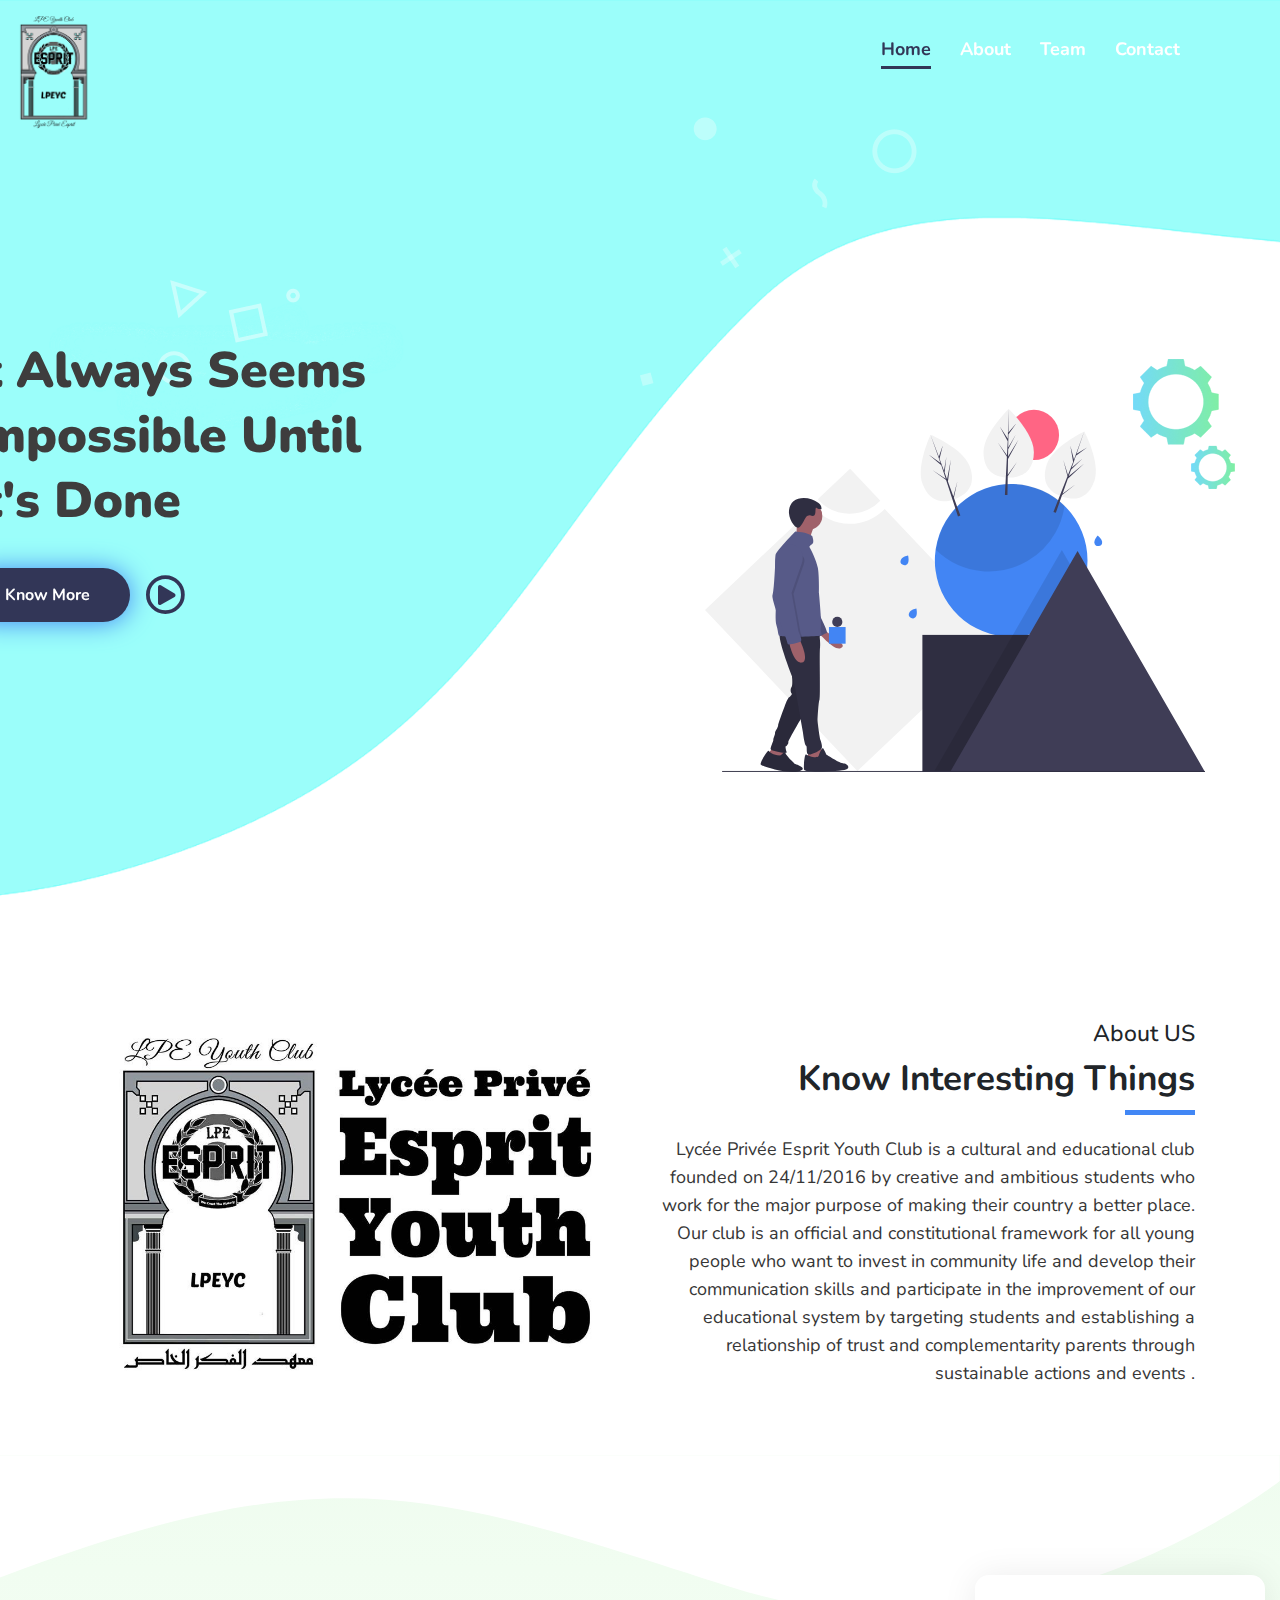
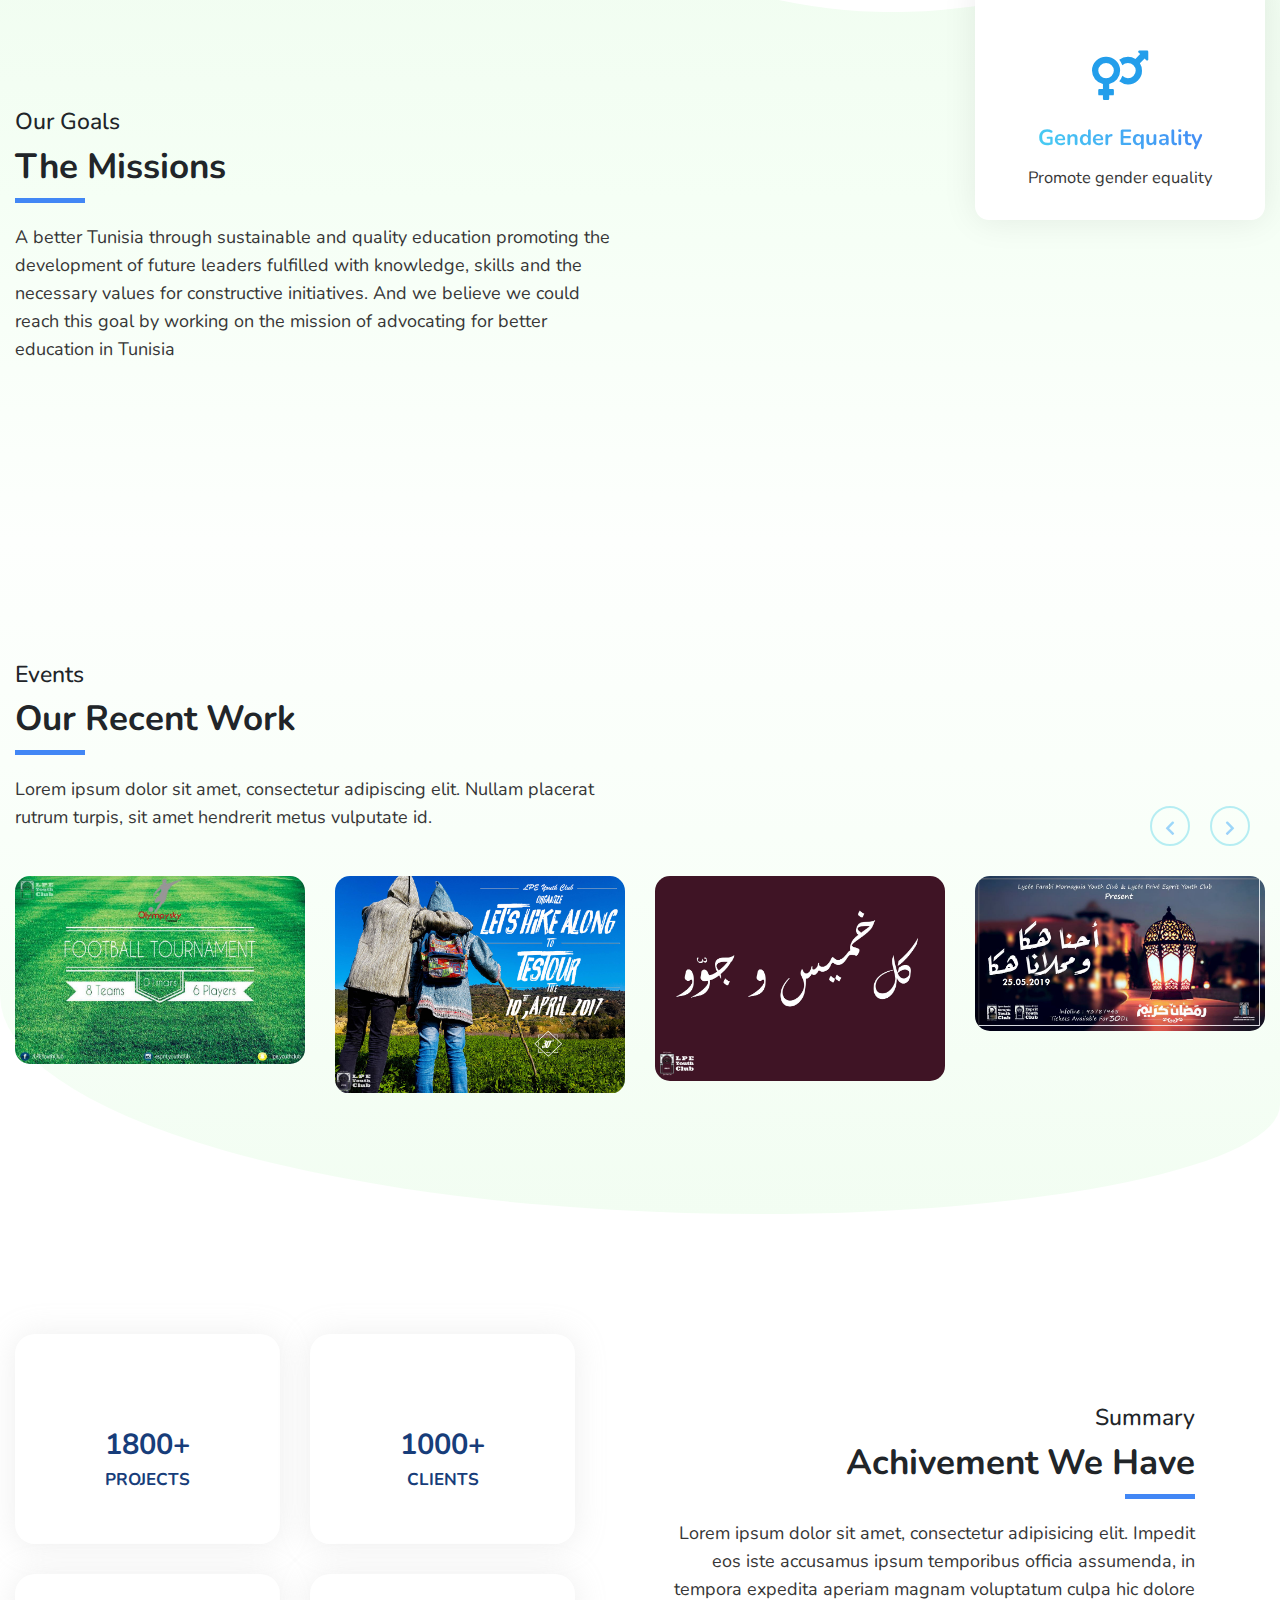
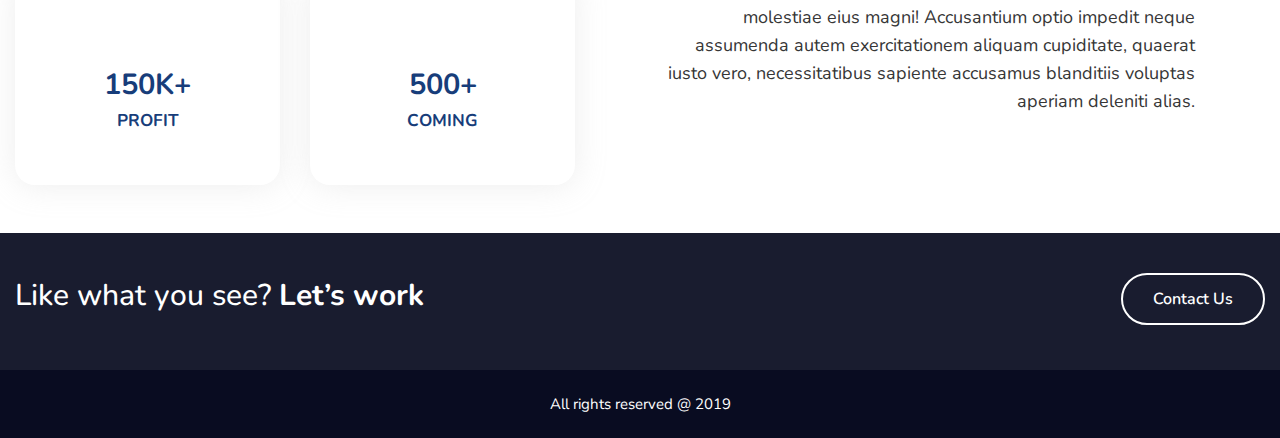
==== commit 2d83c5e8: "Add files via upload" ====
--- a/index.html
+++ b/index.html
@@ -99,7 +99,7 @@
 						<div class="col-xl-12 col-lg-12 col-md-12">
 							<!--header text-->
 							<div class="intro-text">
-								<h1 data-aos="slide-right" data-aos-anchor-placement="top-bottom" data-aos-delay="700" data-aos-duration="1200">It Always Seems<br>Impossible Until it's Done</h1>
+								<h1 data-aos="slide-right" data-aos-anchor-placement="top-bottom" data-aos-delay="700" data-aos-duration="1200">It Always Seems<br>Impossible Until <br>It's Done</h1>
 								<div class="learnmore" data-aos="fade-in" data-aos-anchor-placement="top-bottom" data-aos-delay="1500" data-aos-duration="1200">
 									<a href="#about" class="skill-btn">know more</a>
 									<div class="learnmore2">
@@ -382,9 +382,6 @@
 							<h4>Summary</h4>
 							<h3>Achivement we have</h3>
 							<p>Lorem ipsum dolor sit amet, consectetur adipisicing elit. Impedit eos iste accusamus ipsum temporibus officia assumenda, in tempora expedita aperiam magnam voluptatum culpa hic dolore molestiae eius magni! Accusantium optio impedit neque assumenda autem exercitationem aliquam cupiditate, quaerat iusto vero, necessitatibus sapiente accusamus blanditiis voluptas aperiam deleniti alias.</p>
-							<div class="section-button">
-								<a href="#">Request quote</a>
-							</div>
 							<div class="e-pattern">
 								<img src="img/expertise/e-pattern.png" alt="">
 							</div>
--- a/style.css
+++ b/style.css
@@ -688,8 +688,12 @@
 /*3.2 Header ArtWork Animation */
 .header-animation-area {
 	position: relative;
-	margin-left: -50px !important;
-}
+}
+@media only screen and (min-width: 700px) {
+	.header-animation-area {
+		margin-left: -50px !important;
+	}
+  }
 
 .header-1-artwork {
 	position: absolute;
@@ -2961,9 +2965,13 @@
 }
 
 .about-team img {
-	width: 70%
-}
-
+	width: 100%
+}
+@media only screen and (min-width: 700px) {
+	.about-team img {
+		width: 70%
+	}
+  }
 /*19.5 About Counter*/
 .about-counter-area {
 	background-color: #F7FFF7;
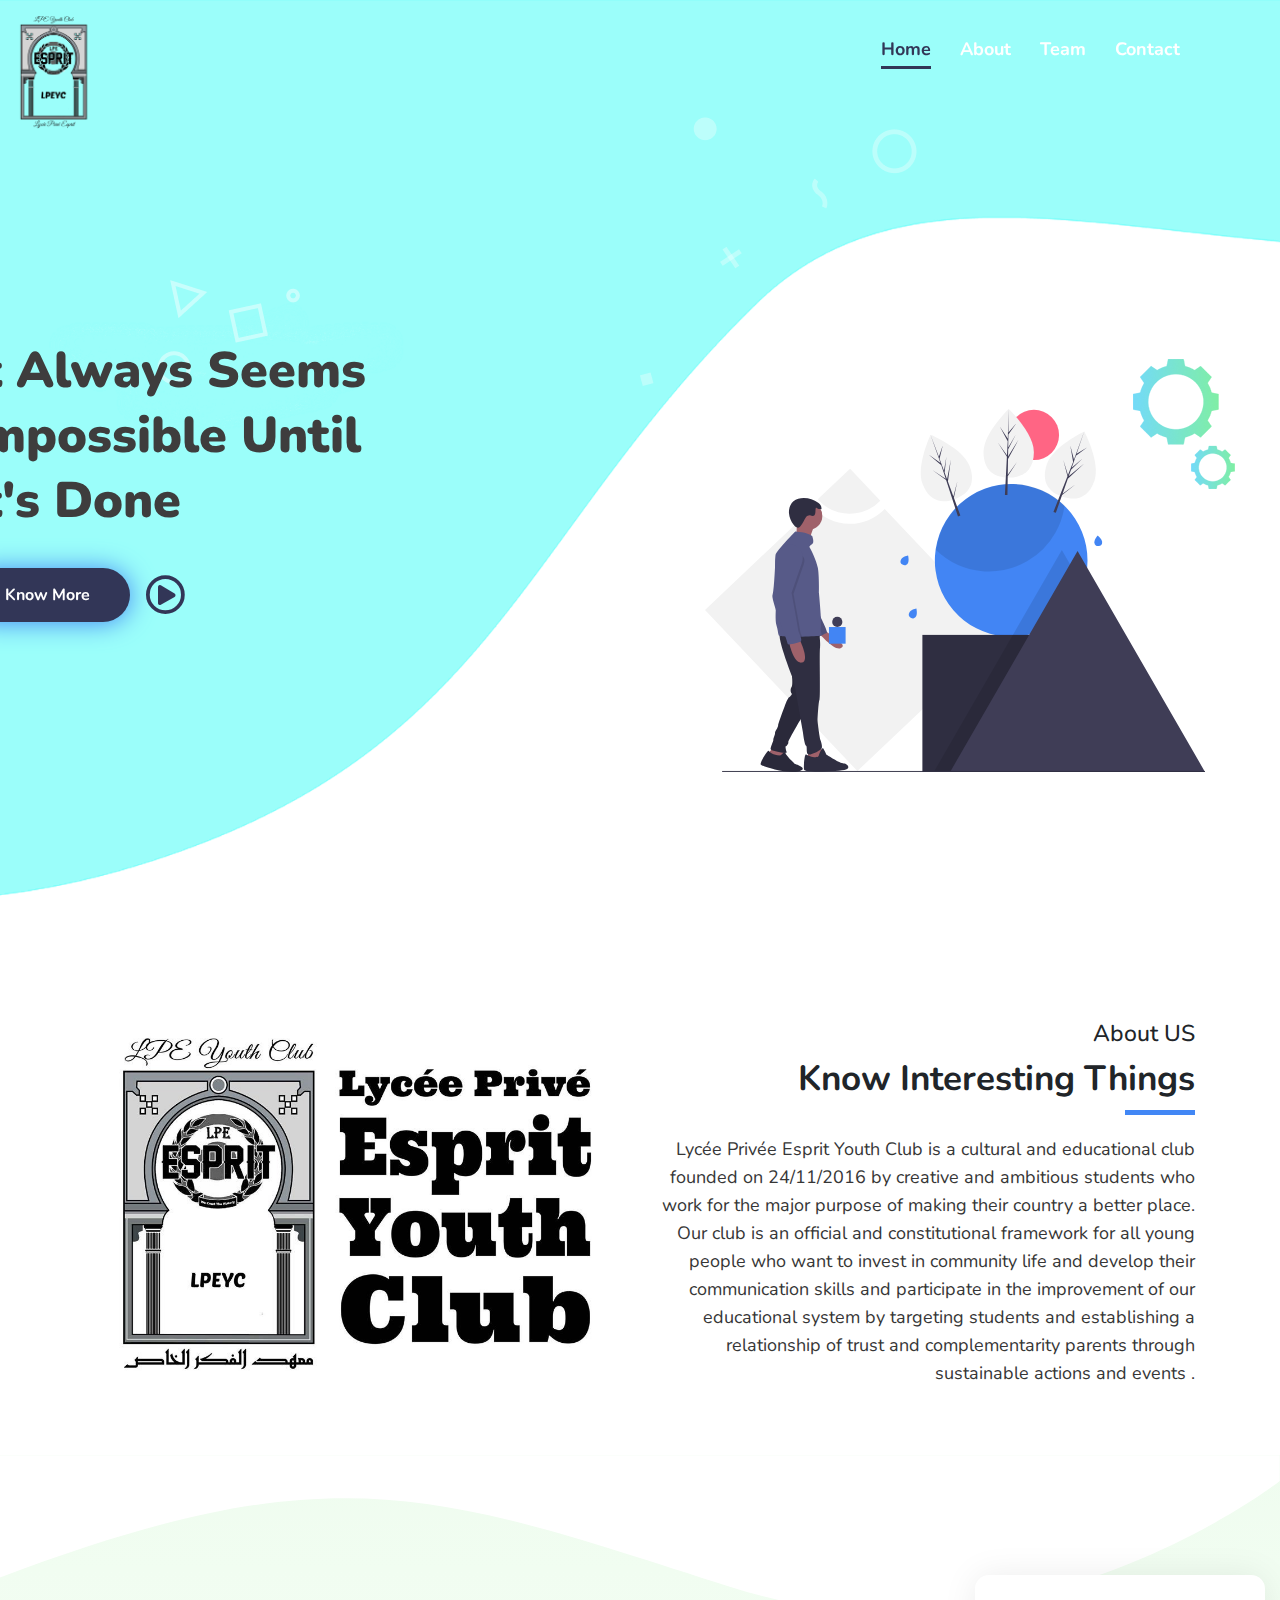
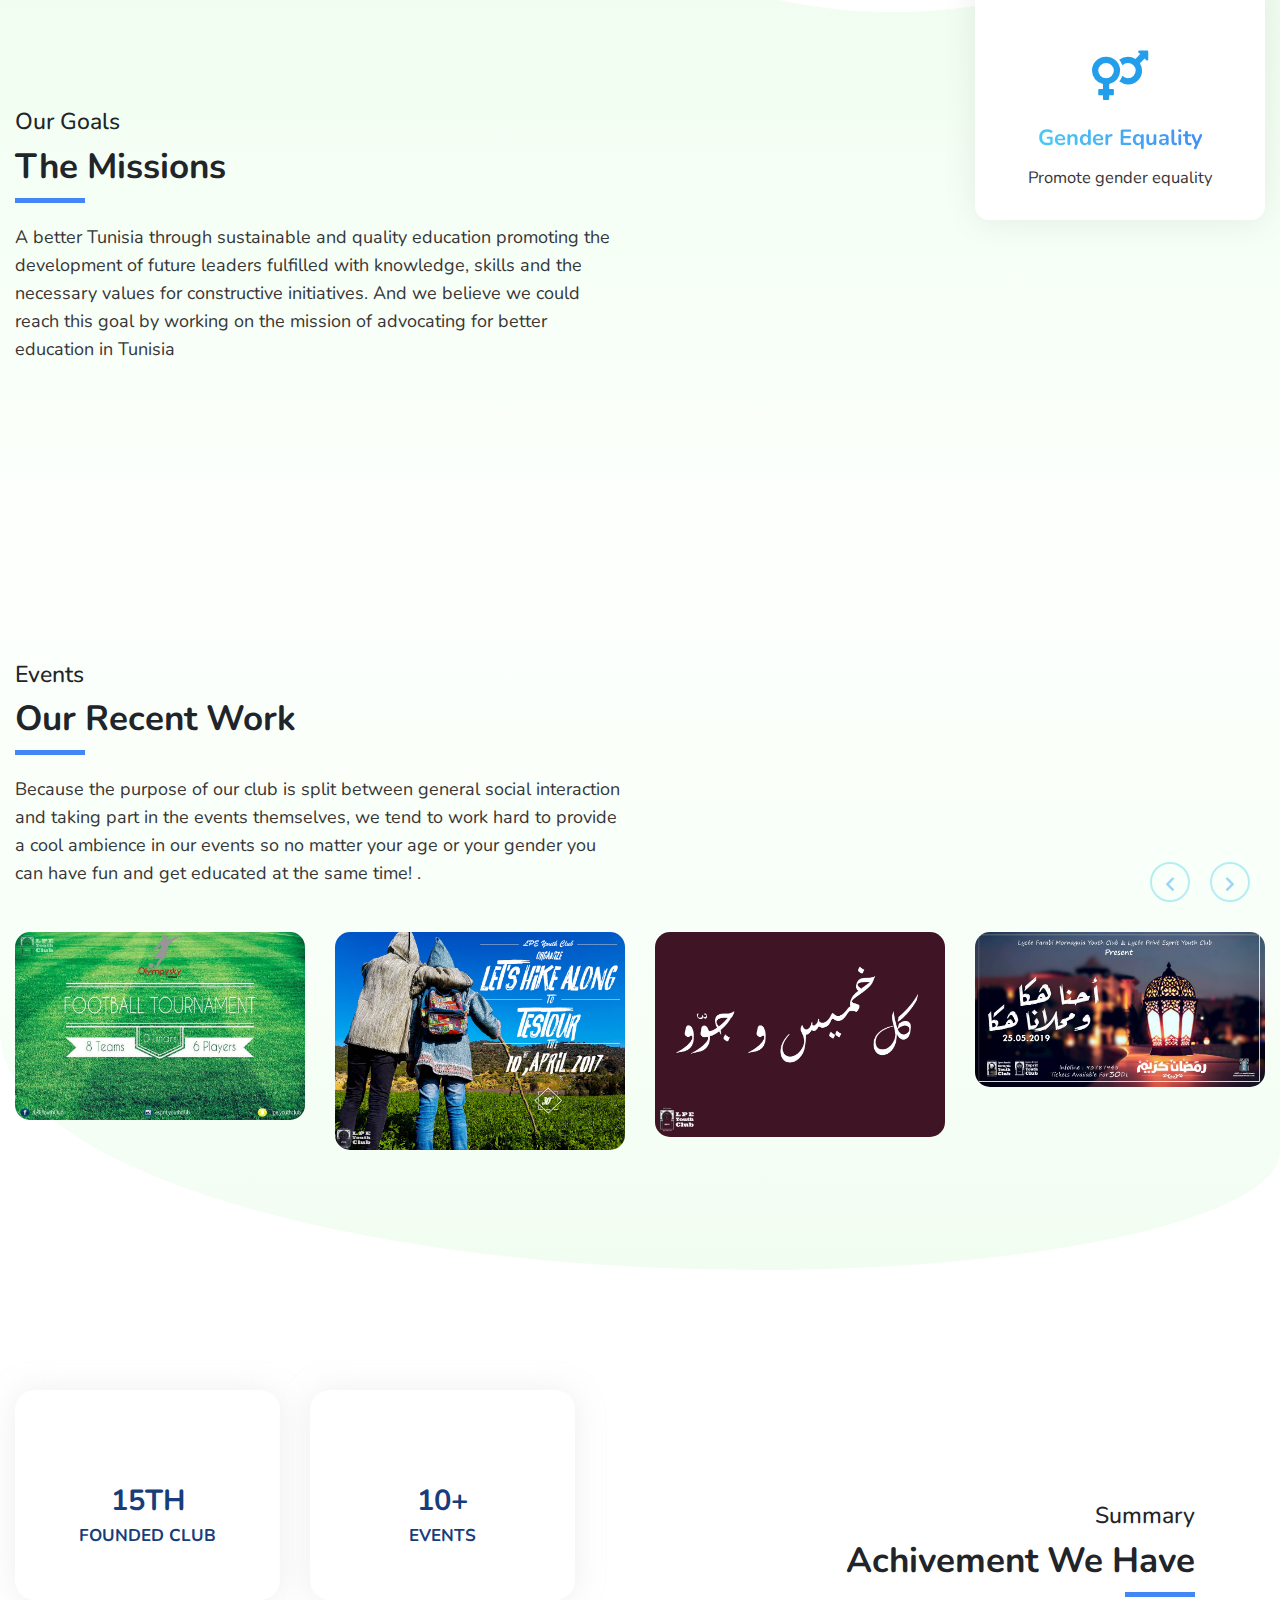
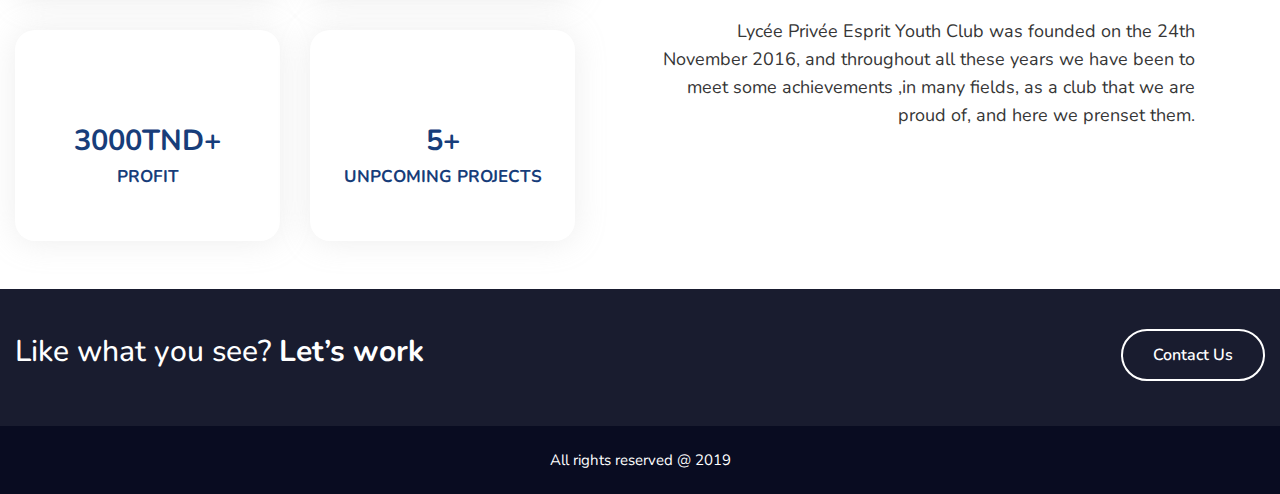
==== commit 978bcf0b: "Second Commit" ====
--- a/index.html
+++ b/index.html
@@ -103,7 +103,7 @@
 								<div class="learnmore" data-aos="fade-in" data-aos-anchor-placement="top-bottom" data-aos-delay="1500" data-aos-duration="1200">
 									<a href="#about" class="skill-btn">know more</a>
 									<div class="learnmore2">
-										<a href="https://www.youtube.com/watch?v=IMbG5et2pZw" class="skill-btn-youtube popup-youtube"><i class="far fa-play-circle"></i></a>
+										<a href="img/official/homevid.mp4" class="skill-btn-youtube popup-youtube"><i class="far fa-play-circle"></i></a>
 									</div>
 								</div>
 							</div>
@@ -231,7 +231,7 @@
 						<div class="section-heading-2 portfolio-pattern">
 							<h4>Events</h4>
 							<h3>Our Recent Work</h3>
-							<p>Lorem ipsum dolor sit amet, consectetur adipiscing elit. Nullam placerat rutrum turpis, sit amet hendrerit metus vulputate id.</p>
+							<p>Because the purpose of our club is split between general social interaction and taking part in the events themselves, we tend to work hard to provide a cool ambience in our events so no matter your age or your gender you can have fun and get educated at the same time!  .</p>
 							<div class="p-pattern">
 								<img src="img/portfolio/p-pattern.png" alt="">
 							</div>
@@ -352,26 +352,26 @@
 						<div class="row counter-area-small">
 							<!-- single-coutdown-->
 							<div class="col-xl-6 col-lg-6 col-md-6 col-sm-6 single-count-item-mb">
-								<div class="single-count-area"><img src="img/counter/manager.png" alt=""> <br> <span class="counter">1800</span><span>+</span>
-									<p>projects</p>
+								<div class="single-count-area"><img src="img/counter/manager.png" alt=""> <br> <span class="counter">15</span><span>th</span>
+									<p>founded club</p>
 								</div>
 							</div>
 							<!-- single-coutdown-->
 							<div class="col-xl-6 col-lg-6 col-md-6 col-sm-6 single-count-item-mb">
-								<div class="single-count-area"><img src="img/counter/chart.png" alt=""><br><span class="counter">1000</span><span>+</span>
-									<p>clients</p>
+								<div class="single-count-area"><img src="img/counter/chart.png" alt=""><br><span class="counter">10</span><span>+</span>
+									<p>events</p>
 								</div>
 							</div>
 							<!-- single-coutdown-->
 							<div class="col-xl-6 col-lg-6 col-md-6 col-sm-6">
-								<div class="single-count-area"> <img src="img/counter/coin.png" alt=""> <br> <span class="counter">150</span><span>k+</span>
+								<div class="single-count-area"> <img src="img/counter/coin.png" alt=""> <br> <span class="counter">3000</span><span>tnd+</span>
 									<p>profit</p>
 								</div>
 							</div>
 							<!-- single-coutdown-->
 							<div class="col-xl-6 col-lg-6 col-md-6 col-sm-6 margin-top-sb-30">
-								<div class="single-count-area"> <img src="img/counter/theme.png" alt=""> <br> <span class="counter">500</span><span>+</span>
-									<p>coming</p>
+								<div class="single-count-area"> <img src="img/counter/theme.png" alt=""> <br> <span class="counter">5</span><span>+</span>
+									<p>unpcoming projects</p>
 								</div>
 							</div>
 						</div>
@@ -381,7 +381,7 @@
 						<div class="section-heading-1 home-counter-text">
 							<h4>Summary</h4>
 							<h3>Achivement we have</h3>
-							<p>Lorem ipsum dolor sit amet, consectetur adipisicing elit. Impedit eos iste accusamus ipsum temporibus officia assumenda, in tempora expedita aperiam magnam voluptatum culpa hic dolore molestiae eius magni! Accusantium optio impedit neque assumenda autem exercitationem aliquam cupiditate, quaerat iusto vero, necessitatibus sapiente accusamus blanditiis voluptas aperiam deleniti alias.</p>
+							<p>Lycée Privée Esprit Youth Club was founded on the 24th November 2016, and throughout all these years we have been to meet some achievements ,in many fields, as a club that we are proud of, and here we prenset them.</p>
 							<div class="e-pattern">
 								<img src="img/expertise/e-pattern.png" alt="">
 							</div>
--- a/style.css
+++ b/style.css
@@ -2149,7 +2149,8 @@
 }
 
 .team-image img {
-	width: 100%
+	width: 100%;
+	height: 600px;
 }
 
 .person-name {
@@ -2234,7 +2235,7 @@
 /*16.1 Contact Us Banner*/
 .contact-hero-banner {
 	background-color: #fff;
-	background-image: url(img/contact-bg.jpg);
+	background-image: url(img/official/contact-ban.jpg);
 	width: 100%;
 	height: 50vh;
 	background-position: center;
@@ -2969,7 +2970,7 @@
 }
 @media only screen and (min-width: 700px) {
 	.about-team img {
-		width: 70%
+		width: 7	0%
 	}
   }
 /*19.5 About Counter*/
